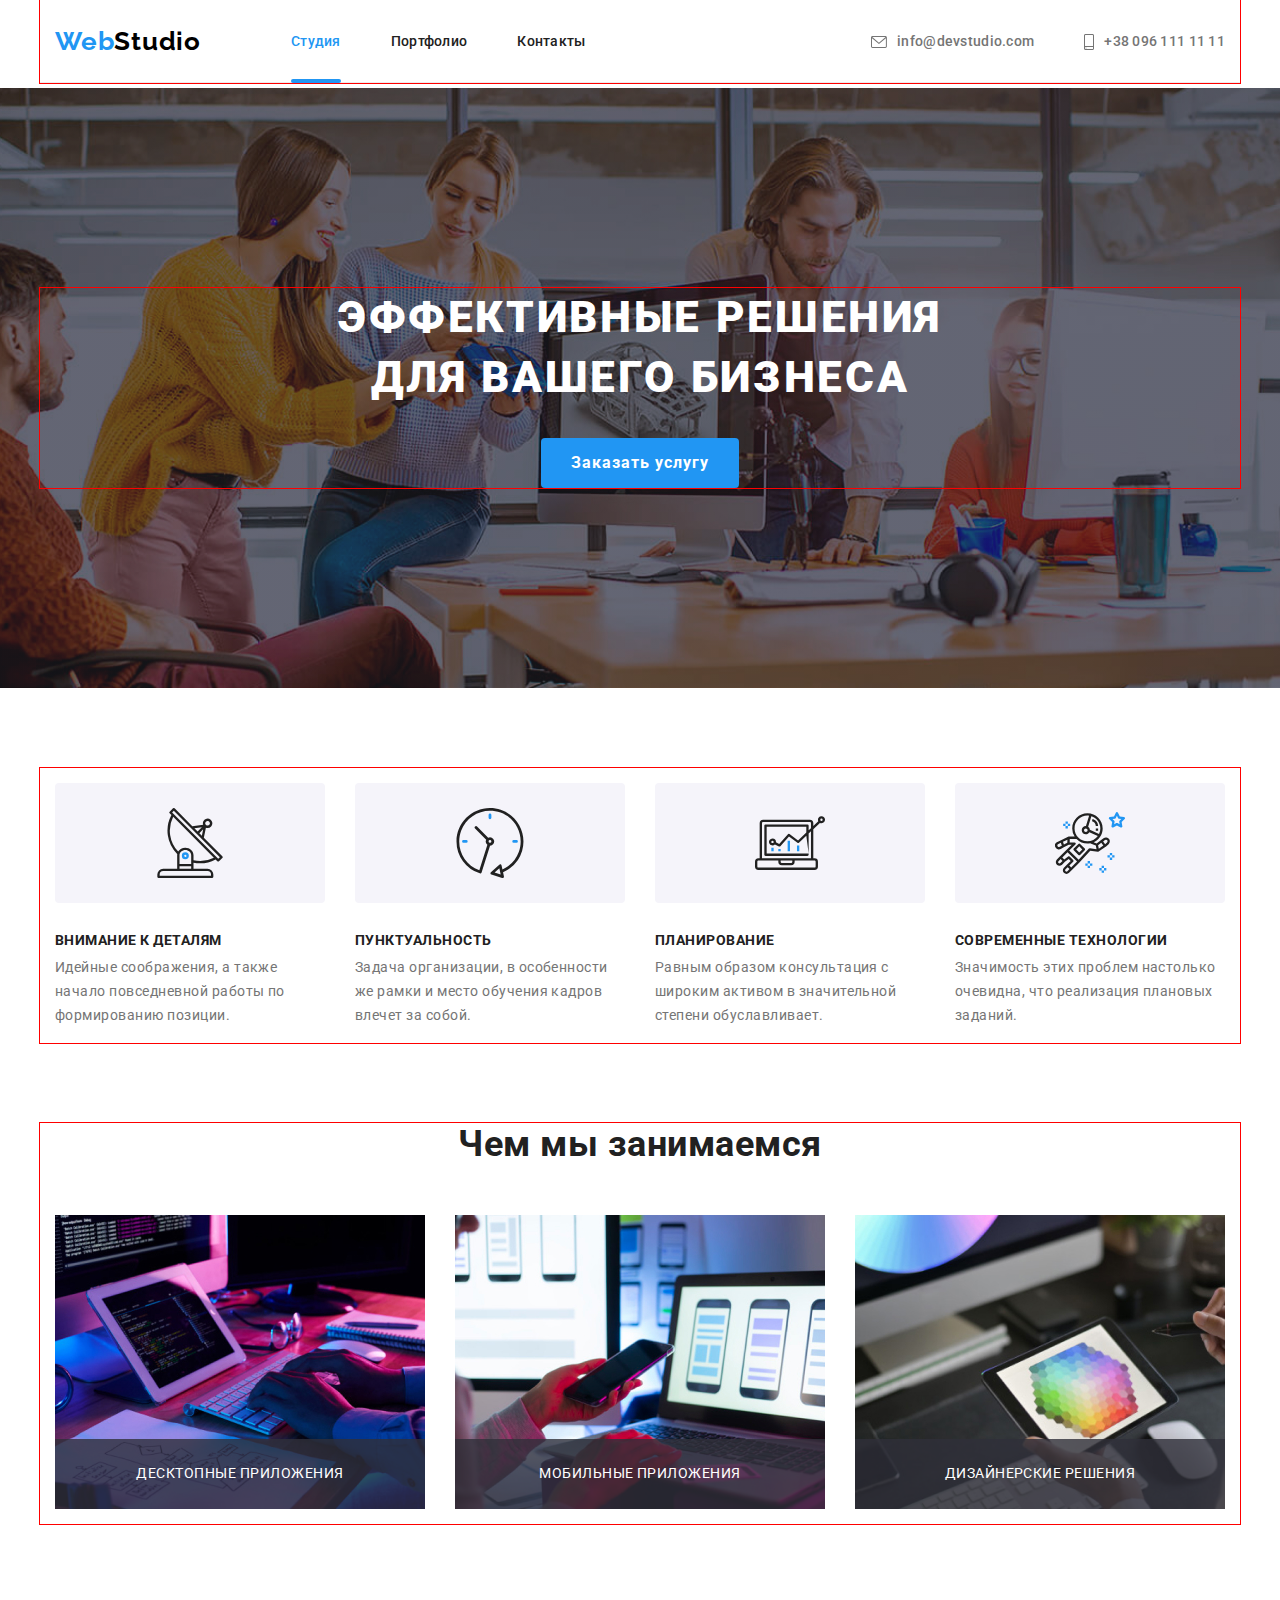
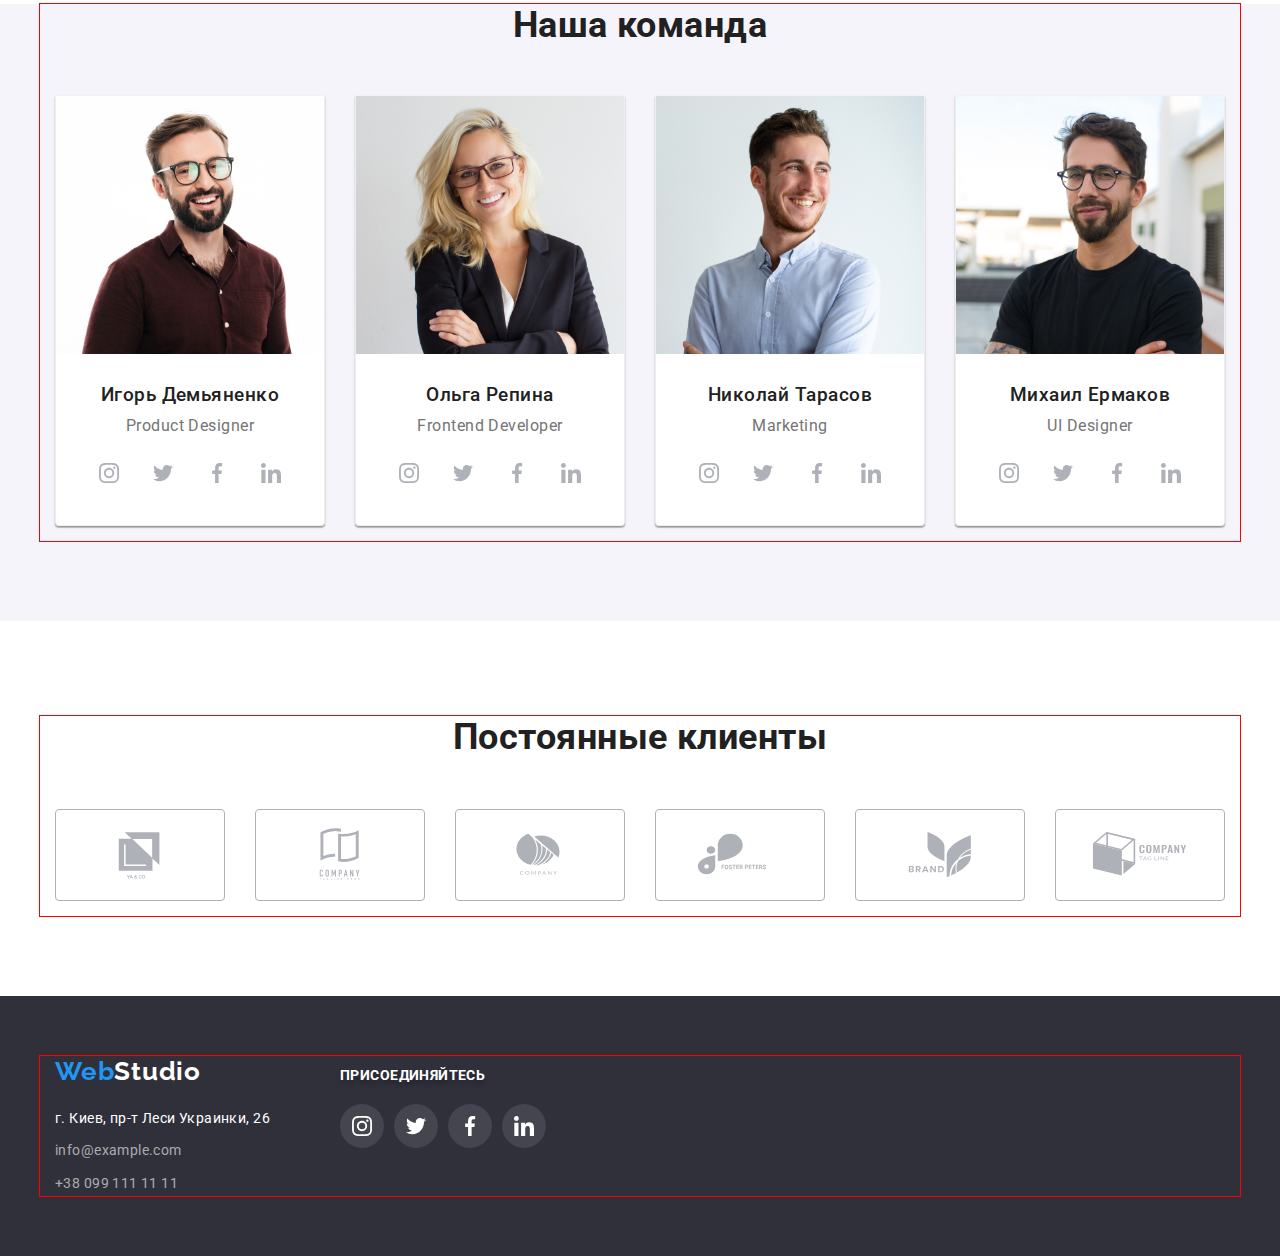
==== index.html @ a7f14772 "Initial commit" ====
<!DOCTYPE html>
<html lang="ru">
  <head>
    <meta charset="UTF-8" />
    <meta http-equiv="X-UA-Compatible" content="IE=edge" />
    <meta name="viewport" content="width=device-width, initial-scale=1.0" />
    <title>WebStudio</title>

    <!--fonts-->

    <link rel="preconnect" href="https://fonts.googleapis.com" />
    <link rel="preconnect" href="https://fonts.gstatic.com" crossorigin />
    <link
      href="https://fonts.googleapis.com/css2?family=Raleway:wght@700&family=Roboto:wght@400;500;700;900&display=swap"
      rel="stylesheet"
    />

    <!--normolaize styles-->

    <link
      rel="stylesheet"
      href="https://cdn.jsdelivr.net/npm/modern-normalize@1.1.0/modern-normalize.min.css"
    />

    <!--castom styles-->

    <link rel="stylesheet" href="./css/styles.css" />
  </head>

  <body data-body>
    <!-- heder -->

    <header>
      <section class="container section-flex heder-container heder-border-one">
        <nav class="heder-nav section-flex">
          <a class="logo-web logo-heder link" href="./index.html"
            >Web<span class="logo-studio">Studio</span></a
          >
          <ul class="list section-flex heder-padding-one">
            <li class="heder-list-item">
              <a class="heder-link link current" href="./index.html">Студия</a>
            </li>
            <li class="heder-list-item">
              <a class="heder-link link" href="./portfolio.html">Портфолио</a>
            </li>
            <li class="heder-list-item">
              <a class="heder-link link" href="./index.html">Контакты</a>
            </li>
          </ul>
        </nav>

        <ul class="section-flex list heder-group heder-padding-one">
          <li class="heder-group-item">
            <a class="heder-contact link" href="mailito:info@devstudio.com"
              ><svg class="mail-svg" width="16" height="12">
                <use href="./images/icons.svg#icon-mail"></use></svg
              >info@devstudio.com</a
            >
          </li>
          <li class="heder-group-item">
            <a class="heder-contact link" href="tel:+380961111111"
              ><svg class="phone-svg" width="10" height="16">
                <use href="./images/icons.svg#icon-phone"></use></svg
              >+38 096 111 11 11</a
            >
          </li>
        </ul>
      </section>
    </header>

    <!-- main -->

    <main>
      <!-- section hero -->

      <section class="section hero-background">
        <div class="container hero-center">
          <h1 class="section-one-h1">Эффективные решения для вашего бизнеса</h1>

          <button class="btn-one btn" type="button" data-modal-open>Заказать услугу</button>
        </div>
      </section>

      <!-- section best  -->

      <section class="section">
        <!--Особенности и преимущества -->

        <div class="container">
          <h2 class="visually-hidden">Особенности и преимущества</h2>
          <ul class="list best-list card-set">
            <li class="card-set-item">
              <div class="best-icon-border">
                <svg width="70" height="70">
                  <use href="./images/icons.svg#icon-antenna"></use>
                </svg>
              </div>
              <h3 class="section-one-h3-best">Внимание к деталям</h3>
              <p class="section-one-p-best">
                Идейные соображения, а также начало повседневной работы по формированию позиции.
              </p>
            </li>

            <li class="card-set-item">
              <div class="best-icon-border">
                <svg width="70" height="70">
                  <use href="./images/icons.svg#icon-clock"></use>
                </svg>
              </div>
              <h3 class="section-one-h3-best">Пунктуальность</h3>
              <p class="section-one-p-best">
                Задача организации, в особенности же рамки и место обучения кадров влечет за собой.
              </p>
            </li>

            <li class="card-set-item">
              <div class="best-icon-border">
                <svg width="70" height="70">
                  <use href="./images/icons.svg#icon-diagram"></use>
                </svg>
              </div>
              <h3 class="section-one-h3-best">Планирование</h3>
              <p class="section-one-p-best">
                Равным образом консультация с широким активом в значительной степени обуславливает.
              </p>
            </li>

            <li class="card-set-item">
              <div class="best-icon-border">
                <svg width="70" height="70">
                  <use href="./images/icons.svg#icon-astronaut"></use>
                </svg>
              </div>
              <h3 class="section-one-h3-best">Современные технологии</h3>
              <p class="section-one-p-best">
                Значимость этих проблем настолько очевидна, что реализация плановых заданий.
              </p>
            </li>
          </ul>
        </div>
      </section>

      <!-- Чем мы занимаемся  -->

      <section class="section section-top">
        <div class="container">
          <h2 class="section-one-h2 work-botoom">Чем мы занимаемся</h2>
          <ul class="list card-set">
            <li class="card-set-item">
              <div class="wrk-pic-bckgrnd">
                <img
                  class="img"
                  src="./images/hw1-1.jpg"
                  alt="работа закомпьютером"
                  width="370"
                  height="294"
                />
                <p class="wrk-txt-bckgrnd">Десктопные приложения</p>
              </div>
            </li>
            <li class="card-set-item">
              <div class="wrk-pic-bckgrnd">
                <img
                  class="img"
                  src="./images/hw1-2.jpg"
                  alt="работа на ноутбуке"
                  width="370"
                  height="294"
                />
                <p class="wrk-txt-bckgrnd">Мобильные приложения</p>
              </div>
            </li>
            <li class="card-set-item">
              <div class="wrk-pic-bckgrnd">
                <img
                  class="img"
                  src="./images/hw1-3.jpg"
                  alt="работа в приложении на планшете"
                  width="370"
                  height="294"
                />
                <p class="wrk-txt-bckgrnd">Дизайнерские решения</p>
              </div>
            </li>
          </ul>
        </div>
      </section>

      <!-- Наша команда  -->

      <section class="section banda-background section-top">
        <div class="container">
          <h2 class="section-one-h2">Наша команда</h2>

          <ul class="list banda-list card-set">
            <li class="card-set-item">
              <div class="banda-border">
                <img
                  class="img"
                  src="./images/hw1-4.jpg"
                  alt="фото Игорь Демьяненко"
                  width="270"
                  height="260"
                />
                <h3 class="section-one-h3-banda">Игорь Демьяненко</h3>
                <p lang="en" class="section-one-p-banda">Product Designer</p>
                <ul class="social-media list">
                  <li class="social-media-item">
                    <a
                      class="social-media-link link"
                      href=""
                      target="_blank"
                      rel="noopener noreferrer"
                      aria-label="instagram"
                    >
                      <svg class="social-media-icon" width="20" height="20">
                        <use href="./images/icons.svg#icon-instagram-01"></use></svg
                    ></a>
                  </li>
                  <li class="social-media-item">
                    <a
                      class="social-media-link link"
                      href=""
                      target="_blank"
                      rel="noopener noreferrer"
                      aria-label="twitter"
                    >
                      <svg class="social-media-icon" width="20" height="20">
                        <use href="./images/icons.svg#icon-twitter-02"></use></svg
                    ></a>
                  </li>
                  <li class="social-media-item">
                    <a
                      class="social-media-link link"
                      href=""
                      target="_blank"
                      rel="noopener noreferrer"
                      aria-label="facebook"
                    >
                      <svg class="social-media-icon" width="20" height="20">
                        <use href="./images/icons.svg#icon-facebook-03"></use></svg
                    ></a>
                  </li>
                  <li class="social-media-item">
                    <a
                      class="social-media-link link"
                      href=""
                      target="_blank"
                      rel="noopener noreferrer"
                      aria-label="linkedin"
                    >
                      <svg class="social-media-icon" width="20" height="20">
                        <use href="./images/icons.svg#icon-linkedin-04"></use></svg
                    ></a>
                  </li>
                </ul>
              </div>
            </li>

            <li class="card-set-item">
              <div class="banda-border">
                <img
                  class="img"
                  src="./images/hw1-5.jpg"
                  alt="фото Ольга Репина"
                  width="270"
                  height="260"
                />
                <h3 class="section-one-h3-banda">Ольга Репина</h3>
                <p lang="en" class="section-one-p-banda">Frontend Developer</p>
                <ul class="social-media list">
                  <li class="social-media-item">
                    <a
                      class="social-media-link link"
                      href=""
                      target="_blank"
                      rel="noopener noreferrer"
                      aria-label="instagram"
                    >
                      <svg class="social-media-icon" width="20" height="20">
                        <use href="./images/icons.svg#icon-instagram-01"></use></svg
                    ></a>
                  </li>
                  <li class="social-media-item">
                    <a
                      class="social-media-link link"
                      href=""
                      target="_blank"
                      rel="noopener noreferrer"
                      aria-label="twitter"
                    >
                      <svg class="social-media-icon" width="20" height="20">
                        <use href="./images/icons.svg#icon-twitter-02"></use></svg
                    ></a>
                  </li>
                  <li class="social-media-item">
                    <a
                      class="social-media-link link"
                      href=""
                      target="_blank"
                      rel="noopener noreferrer"
                      aria-label="facebook"
                    >
                      <svg class="social-media-icon" width="20" height="20">
                        <use href="./images/icons.svg#icon-facebook-03"></use></svg
                    ></a>
                  </li>
                  <li class="social-media-item">
                    <a
                      class="social-media-link link"
                      href=""
                      target="_blank"
                      rel="noopener noreferrer"
                      aria-label="linkedin"
                    >
                      <svg class="social-media-icon" width="20" height="20">
                        <use href="./images/icons.svg#icon-linkedin-04"></use></svg
                    ></a>
                  </li>
                </ul>
              </div>
            </li>

            <li class="card-set-item">
              <div class="banda-border">
                <img
                  class="img"
                  src="./images/hw1-6.jpg"
                  alt="фото Николай Тарасов"
                  width="270"
                  height="260"
                />
                <h3 class="section-one-h3-banda">Николай Тарасов</h3>
                <p lang="en" class="section-one-p-banda">Marketing</p>
                <ul class="social-media list">
                  <li class="social-media-item">
                    <a
                      class="social-media-link link"
                      href=""
                      target="_blank"
                      rel="noopener noreferrer"
                      aria-label="instagram"
                    >
                      <svg class="social-media-icon" width="20" height="20">
                        <use href="./images/icons.svg#icon-instagram-01"></use></svg
                    ></a>
                  </li>
                  <li class="social-media-item">
                    <a
                      class="social-media-link link"
                      href=""
                      target="_blank"
                      rel="noopener noreferrer"
                      aria-label="twitter"
                    >
                      <svg class="social-media-icon" width="20" height="20">
                        <use href="./images/icons.svg#icon-twitter-02"></use></svg
                    ></a>
                  </li>
                  <li class="social-media-item">
                    <a
                      class="social-media-link link"
                      href=""
                      target="_blank"
                      rel="noopener noreferrer"
                      aria-label="facebook"
                    >
                      <svg class="social-media-icon" width="20" height="20">
                        <use href="./images/icons.svg#icon-facebook-03"></use></svg
                    ></a>
                  </li>
                  <li class="social-media-item">
                    <a
                      class="social-media-link link"
                      href=""
                      target="_blank"
                      rel="noopener noreferrer"
                      aria-label="linkedin"
                    >
                      <svg class="social-media-icon" width="20" height="20">
                        <use href="./images/icons.svg#icon-linkedin-04"></use></svg
                    ></a>
                  </li>
                </ul>
              </div>
            </li>

            <li class="card-set-item">
              <div class="banda-border">
                <img
                  class="img"
                  src="./images/hw1-7.jpg"
                  alt="фото Михаил Ермаков"
                  width="270"
                  height="260"
                />
                <h3 class="section-one-h3-banda">Михаил Ермаков</h3>
                <p lang="en" class="section-one-p-banda">UI Designer</p>
                <ul class="social-media list">
                  <li class="social-media-item">
                    <a
                      class="social-media-link link"
                      href=""
                      target="_blank"
                      rel="noopener noreferrer"
                      aria-label="instagram"
                    >
                      <svg class="social-media-icon" width="20" height="20">
                        <use href="./images/icons.svg#icon-instagram-01"></use></svg
                    ></a>
                  </li>
                  <li class="social-media-item">
                    <a
                      class="social-media-link link"
                      href=""
                      target="_blank"
                      rel="noopener noreferrer"
                      aria-label="twitter"
                    >
                      <svg class="social-media-icon" width="20" height="20">
                        <use href="./images/icons.svg#icon-twitter-02"></use></svg
                    ></a>
                  </li>
                  <li class="social-media-item">
                    <a
                      class="social-media-link link"
                      href=""
                      target="_blank"
                      rel="noopener noreferrer"
                      aria-label="facebook"
                    >
                      <svg class="social-media-icon" width="20" height="20">
                        <use href="./images/icons.svg#icon-facebook-03"></use></svg
                    ></a>
                  </li>
                  <li class="social-media-item">
                    <a
                      class="social-media-link link"
                      href=""
                      target="_blank"
                      rel="noopener noreferrer"
                      aria-label="linkedin"
                    >
                      <svg class="social-media-icon" width="20" height="20">
                        <use href="./images/icons.svg#icon-linkedin-04"></use></svg
                    ></a>
                  </li>
                </ul>
              </div>
            </li>
          </ul>
        </div>
      </section>

      <!-- Постоянные клиенты -->

      <section class="section">
        <div class="container">
          <h2 class="section-one-h2">Постоянные клиенты</h2>
          <ul class="list clients-list card-set">
            <li class="clients-item card-set-item">
              <a
                class="link clients-link"
                href=""
                target="_blank"
                rel="noopener noreferrer"
                aria-label="number 1"
              >
                <svg class="clients-icon" width="106" height="60">
                  <use href="./images/icons.svg#icon-logo-01"></use>
                </svg>
              </a>
            </li>

            <li class="clients-item card-set-item">
              <a
                class="link clients-link"
                href=""
                target="_blank"
                rel="noopener noreferrer"
                aria-label="number 2"
              >
                <svg class="clients-icon" width="106" height="60">
                  <use href="./images/icons.svg#icon-logo-02"></use>
                </svg>
              </a>
            </li>

            <li class="clients-item card-set-item">
              <a
                class="link clients-link"
                href=""
                target="_blank"
                rel="noopener noreferrer"
                aria-label="number 3"
              >
                <svg class="clients-icon" width="106" height="60">
                  <use href="./images/icons.svg#icon-logo-03"></use>
                </svg>
              </a>
            </li>

            <li class="clients-item card-set-item">
              <a
                class="link clients-link"
                href=""
                target="_blank"
                rel="noopener noreferrer"
                aria-label="number 4"
              >
                <svg class="clients-icon" width="106" height="60">
                  <use href="./images/icons.svg#icon-logo-04"></use>
                </svg>
              </a>
            </li>

            <li class="clients-item card-set-item">
              <a
                class="link clients-link"
                href=""
                target="_blank"
                rel="noopener noreferrer"
                aria-label="number 5"
              >
                <svg class="clients-icon" width="106" height="60">
                  <use href="./images/icons.svg#icon-logo-05"></use>
                </svg>
              </a>
            </li>

            <li class="clients-item card-set-item">
              <a
                class="link clients-link"
                href=""
                target="_blank"
                rel="noopener noreferrer"
                aria-label="number 6"
              >
                <svg class="clients-icon" width="106" height="60">
                  <use href="./images/icons.svg#icon-logo-06"></use>
                </svg>
              </a>
            </li>
          </ul>
        </div>
      </section>
    </main>

    <!-- footer -->

    <footer class="footer-background">
      <div class="container section-flex footer-address-flex">
        <div class="footer-adress-contact">
          <div class="footer-logo">
            <a class="logo-web link" href="./index.html"
              >Web<span class="footer-logo-studio">Studio</span></a
            >
          </div>

          <ul class="list">
            <li class="address-item">
              <address>
                <a
                  class="footer-address link"
                  href="https://goo.gl/maps/yNYyYPv2zE2rzLxP9"
                  target="_blank"
                  rel="noopener noreferrer"
                  >г. Киев, пр-т Леси Украинки, 26</a
                >
              </address>
            </li>
            <li class="address-item">
              <a class="footer-contact link" href="mailito:info@example.com">info@example.com</a>
            </li>
            <li class="address-item">
              <a class="footer-contact link" href="tel:+380991111111">+38 099 111 11 11</a>
            </li>
          </ul>
        </div>

        <div class="footer-media">
          <h3 class="footer-h3">присоединяйтесь</h3>

          <ul class="footer-media-list list">
            <li class="footer-media-item">
              <a
                class="footer-media-link link"
                href=""
                target="_blank"
                rel="noopener noreferrer"
                aria-label="instagram"
              >
                <svg class="footer-media-icon" width="20" height="20">
                  <use href="./images/icons.svg#icon-instagram-01"></use></svg
              ></a>
            </li>
            <li class="footer-media-item">
              <a
                class="footer-media-link link"
                href=""
                target="_blank"
                rel="noopener noreferrer"
                aria-label="twitter"
              >
                <svg class="footer-media-icon" width="20" height="20">
                  <use href="./images/icons.svg#icon-twitter-02"></use></svg
              ></a>
            </li>
            <li class="footer-media-item">
              <a
                class="footer-media-link link"
                href=""
                target="_blank"
                rel="noopener noreferrer"
                aria-label="facebook"
              >
                <svg class="footer-media-icon" width="20" height="20">
                  <use href="./images/icons.svg#icon-facebook-03"></use></svg
              ></a>
            </li>
            <li class="footer-media-item">
              <a
                class="footer-media-link link"
                href=""
                target="_blank"
                rel="noopener noreferrer"
                aria-label="linkedin"
              >
                <svg class="footer-media-icon" width="20" height="20">
                  <use href="./images/icons.svg#icon-linkedin-04"></use></svg
              ></a>
            </li>
          </ul>
        </div>
      </div>
    </footer>

    <!-- Window -->

    <div class="backdrop is-hidden" data-modal>
      <div class="modal">
        <button class="modal-close-btn" type="button" data-modal-close>
          <svg width="18" height="18">
            <use href="./images/icons.svg#icon-close"></use>
          </svg>
        </button>
      </div>
    </div>
    <script src="./js/modal.js"></script>
  </body>
</html>
---- css/styles.css ----
:root { 

/* fonts */

--main-font: "Roboto", sans-serif;
--secondary-font: "Raleway";

   


/* text color */

--accent-txt-color: #2196F3;
--txt-black: #000000;
--txt-white: #FFFFFF;
--txt-deep-grey: #212121;
--txt-light-gray: #F5F4FA;
--txt-gray: #757575 ;
--txt-gray-glass: rgba(255, 255, 255, 0.6);

/* bg color */

--heder-footer: #2F303A;

/* others */

--items: 3;
--indent: 30px;

--anmtn-slow: 250ms cubic-bezier(0.4, 0, 0.2, 1);
    
}

body
 {
    font-family: var(--main-font);
    font-size: 16px;
    letter-spacing: 0.03em;
    color: var(--txt-gray);
    background-color: #FFFFFF;
}

/* resrt */

html {
    box-sizing: border-box;
}

*,
*::after,
*::before {
    box-sizing: inherit;
}
h1,
h2,
h3,
h4,
p,
img {
    margin: 0;
}


 

.img {
    display: block;
    max-width: 100%;
    margin: 0;
    height: auto;
    
}


/* comon styles start */

.no-scroll {
    overflow: hidden;
}


.section {
    padding-top: 95px;
    padding-bottom: 95px;
}

.container {
    width: 1200px;
    padding-left: 15px;
    padding-right: 15px;
    margin-left: auto;
    margin-right: auto;
    outline: 1px solid red;
}

.section-flex {
    display: flex;
}

.visually-hidden {
    position: absolute;
    width: 1px;
    height: 1px;
    margin: -1px;
    border: 0;
    padding: 0;

    white-space: nowrap;
    clip-path: inset(100%);
    clip: rect(0 0 0 0);
    overflow: hidden;
}

.link {
    text-decoration: none;
}

.list {
    list-style: none;
    margin: 0;
    padding: 0;
}
 
.logo-web {
    font-family: var(--secondary-font);
    font-weight: 700;
    font-size: 26px;
    line-height: 1.19;
    letter-spacing: 0.03em;
    color: var(--accent-txt-color)}

.btn {
    font-size: 16px;
    text-align: center;
    cursor: pointer;
    border-radius: 4px;
    border: 0px;
}
 

/* сетка flex */

.card-set {
    display: flex;
    flex-wrap: wrap;
    margin: calc((-1 * var(--indent)) / 2);
}

.card-set-item {
    flex-basis: calc((100% - (var(--indent)) * var(--items)) / var(--items));
    margin: calc((var(--indent)) / 2);
}


/* comon styles end */




/* heder */

.heder-container {
    align-items: center;
    }
    
.heder-border-one {
    border-bottom: 1px solid #ECECEC;
    margin-bottom: 5px;
    }

.heder-border-portfolio {
    border-bottom: 1px solid #ECECEC;
    
   
    
}
   

.heder-nav {
    align-items: center;
}

.logo-heder {
    margin-right: 90px;

}

.logo-studio {
    color: var(--txt-black);}



.heder-list-item:not(:last-child) {
    margin-right: 50px;}


.heder-link {   
    font-weight: 500;
    font-size: 14px;
    line-height: 1.14;
    letter-spacing: 0.02em;
    color: var(--txt-deep-grey);
    padding-top: 32px;
    padding-bottom: 32px;
    transition: color, var(--anmtn-slow)
    
}

.current {
    position: relative;
    
}



.current:after {
 content: "";
 position: absolute;
 left: 0;
 width: 100%;
 height: 4px;
 background-color: var(--accent-txt-color);
 border-radius: 2px;
 bottom: -2px;
 
}

.heder-padding-one {
    
    padding-top: 32px;
    padding-bottom: 32px;
}

.heder-padding-portfolio {
    padding-top: 32px;
    padding-bottom: 31px;}

.heder-group  { 
    
    margin-left: auto;
    }
.heder-group-item:not(:last-child) {
    margin-right:  50px;
}

.heder-contact {
    font-weight: 500;
    font-size: 14px;
    line-height: 1.14;
    letter-spacing: 0.02em;
    color: var(--txt-gray);
    transition: color, var(--anmtn-slow)
    }

.heder-contact:hover,
.heder-contact:focus,
.heder-link:hover,
.heder-link:focus,
.mail-svg:hover,
.phone-svg:hover,
.mail-svg:focus,
.phone-svg:focus,
.current {color: var(--accent-txt-color);
}


.mail-svg,
.phone-svg {
    display: inline-block;
    vertical-align: middle;    
    margin-right: 10px;
    fill: currentColor;
    
}


/* main */




/* main-one */

.hero-background {
    max-width: 1600px;
    margin-right: auto;
    margin-left: auto;
    background-image: linear-gradient(rgba(47, 48, 58, 0.4),rgba(47, 48, 58, 0.4)),
     url(../images/hw-04-background.jpg);
    background-repeat: no-repeat;
    background-position: center;
    background-size: cover;
    padding: 200px 0;
}

.hero-center {
    text-align: center;}
    

.section-one-h1 { 
    
    font-weight: 900;
    font-size: 44px;
    line-height: 1.36;
    width: 695px;
    letter-spacing: 0.06em;
    text-transform: uppercase;
    color: var(--txt-white);
    margin-right: auto;
    margin-left: auto;
    margin-bottom: 30px;
}


.btn-one {
    font-weight: 700;
    line-height: 1.88;
    letter-spacing: 0.06em; 
    color: var(--txt-white);
    background-color: var(--accent-txt-color);
    padding: 10px 30px;
    transition: color var(--anmtn-slow), background-color var(--anmtn-slow);
}


.btn-one:hover,
.btn-one:focus,
.btn-one:active {
    color: var(--txt-deep-grey);
    background-color: var(--txt-light-gray);
}

.section-one-h2 {
    
    font-size: 36px;
    line-height: 1.17;
    text-align: center;
    color: var(--txt-deep-grey);
    margin-bottom: 50px;
}



.best-icon-border {
    display: flex;
    align-items: center;
    justify-content: center;
    height: 120px;
    background-color: #F5F4FA;
    border-radius: 4px;
    
}

.section-one-h3-best {
    
    font-size: 14px;
    line-height: 1.14;
     text-transform: uppercase;
    color: var(--txt-deep-grey);
    margin-top: 30px;
    margin-bottom: 7px;}
    
.section-one-p-best {
    font-size: 14px;
    line-height: 1.71;
    
}
.best-list {
   
    --items: 4;
}

.wrk-pic-bckgrnd {
    position: relative;
    
    
}

.wrk-txt-bckgrnd {
    display: flex;
    font-size: 14px;
    line-height: 1.14;
    text-transform: uppercase;
    color: var(--txt-white);
    background-color: rgba(47, 48, 58, 0.8);
    position: absolute;
    bottom: 0;
    right: 0;
    width: 100%;
    height: 70px;
    justify-content: center;
    align-items: center;
    
    
}





.banda-background {
    background-color: #F5F4FA;
    
}

.section-top {
    padding-top: 0;}

.banda-border {
    padding: 0px 0px;
    border: 1px solid #EEEEEE;
    background-color: #FFFFFF;;
    border-top: none;
    box-shadow: 0px 1px 3px rgba(0, 0, 0, 0.12), 0px 1px 1px rgba(0, 0, 0, 0.14), 0px 2px 1px rgba(0, 0, 0, 0.2);
    border-radius: 0px 0px 4px 4px;

}

.section-one-h3-banda {
    
    font-weight: 500;
    line-height: 1.19;
    /* identical to box height */
    text-align: center;
    color: var(--txt-deep-grey);
    padding-top: 30px;
    }

.section-one-p-banda {
    
    line-height: 1.19;
    /* identical to box height */
    text-align: center;
    padding-top: 10px;
    
    } 

.social-media {
    display: flex;
    justify-content: center;
    padding-top: 16px;
    padding-bottom: 30px;
}    

.social-media-item:not(:last-child) {
    margin-right: 10px;

}


.social-media-link {
    display: flex;
    align-items: center;
    justify-content: center;
    width: 44px;
    height: 44px;
    background-color: white;
    border-radius: 50%;
    color: #AFB1B8;
    transition: color var(--anmtn-slow), background-color var(--anmtn-slow);

}

.social-media-link:hover, 
.social-media-link:focus  {
    color: var(--txt-white);
    background-color:  #2196F3;
}

.social-media-icon {
    fill: currentColor;
}


.banda-list {
    --items: 4;
}

.clients-list { 
    display: flex;
    justify-content: center;
    --items: 6;
}

.clients-link {
    display: flex;
    align-items: center;
    justify-content: center;
    height: 92px;
    color: #AFB1B8;
    border: 1px solid #AFB1B8;
    border-radius: 4px;
    transition: color var(--anmtn-slow), border var(--anmtn-slow) ;
}


.clients-link:hover,
.clients-link:focus {
    color: #2196F3;
    border: 1px solid #2196F3;
    
}


        .clients-icon {
fill: currentColor;
}



/* main-portfolio */  



.btn-portfolio-container {
        align-items: center;
        justify-content: center;
        margin-bottom: 50px;
        
      }

.btn-portfolio {
        padding: 6px 22px;
        font-family: inherit;
        font-weight: 500;
        line-height: 1.62;
        color: var(--txt-deep-grey);
        background-color: transparent;
        background-color: var(--txt-light-gray);
        transition: color, var(--anmtn-slow), background-color var(--anmtn-slow),
        box-shadow var(--anmtn-slow);
        }
.btn-portfolio-right:not(:last-child) {
    margin-right: 8px;
}

    

.btn-portfolio:hover,
.btn-portfolio:focus,
.btn-portfolio:active {
    color: var(--txt-white);
    background-color: var(--accent-txt-color);
    box-shadow: 0px 3px 1px rgba(0, 0, 0, 0.1), 0px 1px 2px rgba(0, 0, 0, 0.08), 0px 2px 2px rgba(0, 0, 0, 0.12);
    border-radius: 4px;
}


.btn-colored {
    color: var(--txt-white); 
    background-color: var(--accent-txt-color);
}


.portfolio-border {
    border: 1px solid #EEEEEE;
    border-top: none;
   }



.portfolio-h2-style {
    
    font-size: 18px;
    line-height: 2;
    letter-spacing: 0.06em;
    color: var(--txt-deep-grey);
    padding-top: 20px;
    padding-left: 24px;
    
} 



.pottfolio-p-style {
    line-height: 1.88;
    color: var(--txt-gray);
    padding-top: 4px;
    padding-bottom: 20px;
    padding-left: 24px;

}

.card-border {
    display: block;
    transition: box-shadow var(--anmtn-slow);
    
}

.card-border:hover,
.card-border:focus
 {
    box-shadow: 0px 3px 1px 
    rgba(0, 0, 0, 0.1), 0px 1px 2px 
    rgba(0, 0, 0, 0.08), 0px 2px 2px 
    rgba(0, 0, 0, 0.12);
} 

.card-set-blur {
    position: relative;
    overflow: hidden;
}

.portfolio-overlay {
    position: absolute;
    top: 0;
    left: 0;
    bottom: 0;
    transform: translateY(100%);
    display:flex;
    align-content: center;
    justify-content: center;
    padding: 63px 24px;
    background-color: rgba(33, 150, 243, 0.9);
    width: 100%;
    height: 100%;
    transition: transform var(--anmtn-slow);
    
}

.card-border:hover .portfolio-overlay{
transform: translateY(0%);
}

.portfolio-dcrptn {
    font-size: 18px;
    line-height: 1.56;
    color: var(--txt-white);
    transition: transform var(--anmtn-slow);
  }


/* footer */

.footer-background {
background-color: var(--heder-footer);
padding-top: 60px;
padding-bottom: 60px;
}

.footer-address-flex {
    align-items: baseline
}
.footer-adress-contact {
    margin-right: 70px;
}
.footer-logo {
 margin-bottom: 20px;  
}
.footer-logo-studio {
color: var(--txt-white);

}

.footer-address {
    font-size: 14px;
    line-height: 1.71;
    letter-spacing: 0.03em;
    font-style: normal;
    color: var(--txt-white);
    
}

.address-item:not(:last-child) {
    margin-bottom: 9px;
}


.footer-contact {
    font-size: 14px;
    line-height: 1.71;
    letter-spacing: 0.03em;
    color: var(--txt-gray-glass);
    transition: color, var(--anmtn-slow);
        
}

.footer-contact:hover,
.footer-contact:focus {
    color: var(--accent-txt-color);}

    



.footer-h3 {
        font-size: 14px;
        line-height: 1.14;
        letter-spacing: 0.03em;
        text-transform: uppercase;
        color: #FFFFFF;
        text-shadow: 0px 4px 4px rgba(0, 0, 0, 0.25);
        margin-bottom: 20px;
}

.footer-media-list {
    display: flex;
   
    

}


 .footer-media-link {
    
        display: flex;
        align-items: center;
        justify-content: center;
        width: 44px;
        height: 44px;
        background-color: rgba(255, 255, 255, 0.1);
        border-radius: 50%;
        color: var(--txt-white);
        transition: background-color var(--anmtn-slow);
 }
 
 .footer-media-link:hover,
 .footer-media-link:focus {
    background-color: #2196F3;
 }

 .footer-media-icon {
     fill: currentColor;
 }

 .footer-media-item:not(:last-child) {
     margin-right: 10px;
 }


 /* window */

 .backdrop {
    position: fixed;
    top: 0;
    left: 0;
    width: 100%;
    height: 70%;
    z-index: 1000;
    background-color: rgba(0, 0, 0, 0.2);
    opacity: 1;
    visibility: visible;
    pointer-events: initial;
    transition: opacity var(--anmtn-slow), visibility var(--anmtn-slow);


 }
 .backdrop.is-hidden {
    opacity: 0;
    visibility: hidden;
    pointer-events: none;

 }

 .modal {
    position: absolute;
    top: 50%;
    left: 50%;
    transform: translate(-50%, -50%);
    min-width: 528px;
    min-height: 581px;
    background-color: var(--txt-white);
    border-radius: 4px;
    box-shadow:
     0px 1px 3px rgba(0, 0, 0, 0.12),
     0px 1px 1px rgba(0, 0, 0, 0.14),
     0px 2px 1px rgba(0, 0, 0, 0.2);
    
 }

 .modal-close-btn {
    position: absolute;
    top: 0;
    right: 0;
    width: 30px;
    height: 30px;
    transform: translate(-8px, 8px);
    background-color: var(--txt-white);
    border-radius: 50% ;
    border: 1px solid rgba(0, 0, 0, 0.1);
    display: flex;
    justify-content: center;
    align-items: center;
    cursor: pointer;
    



 }
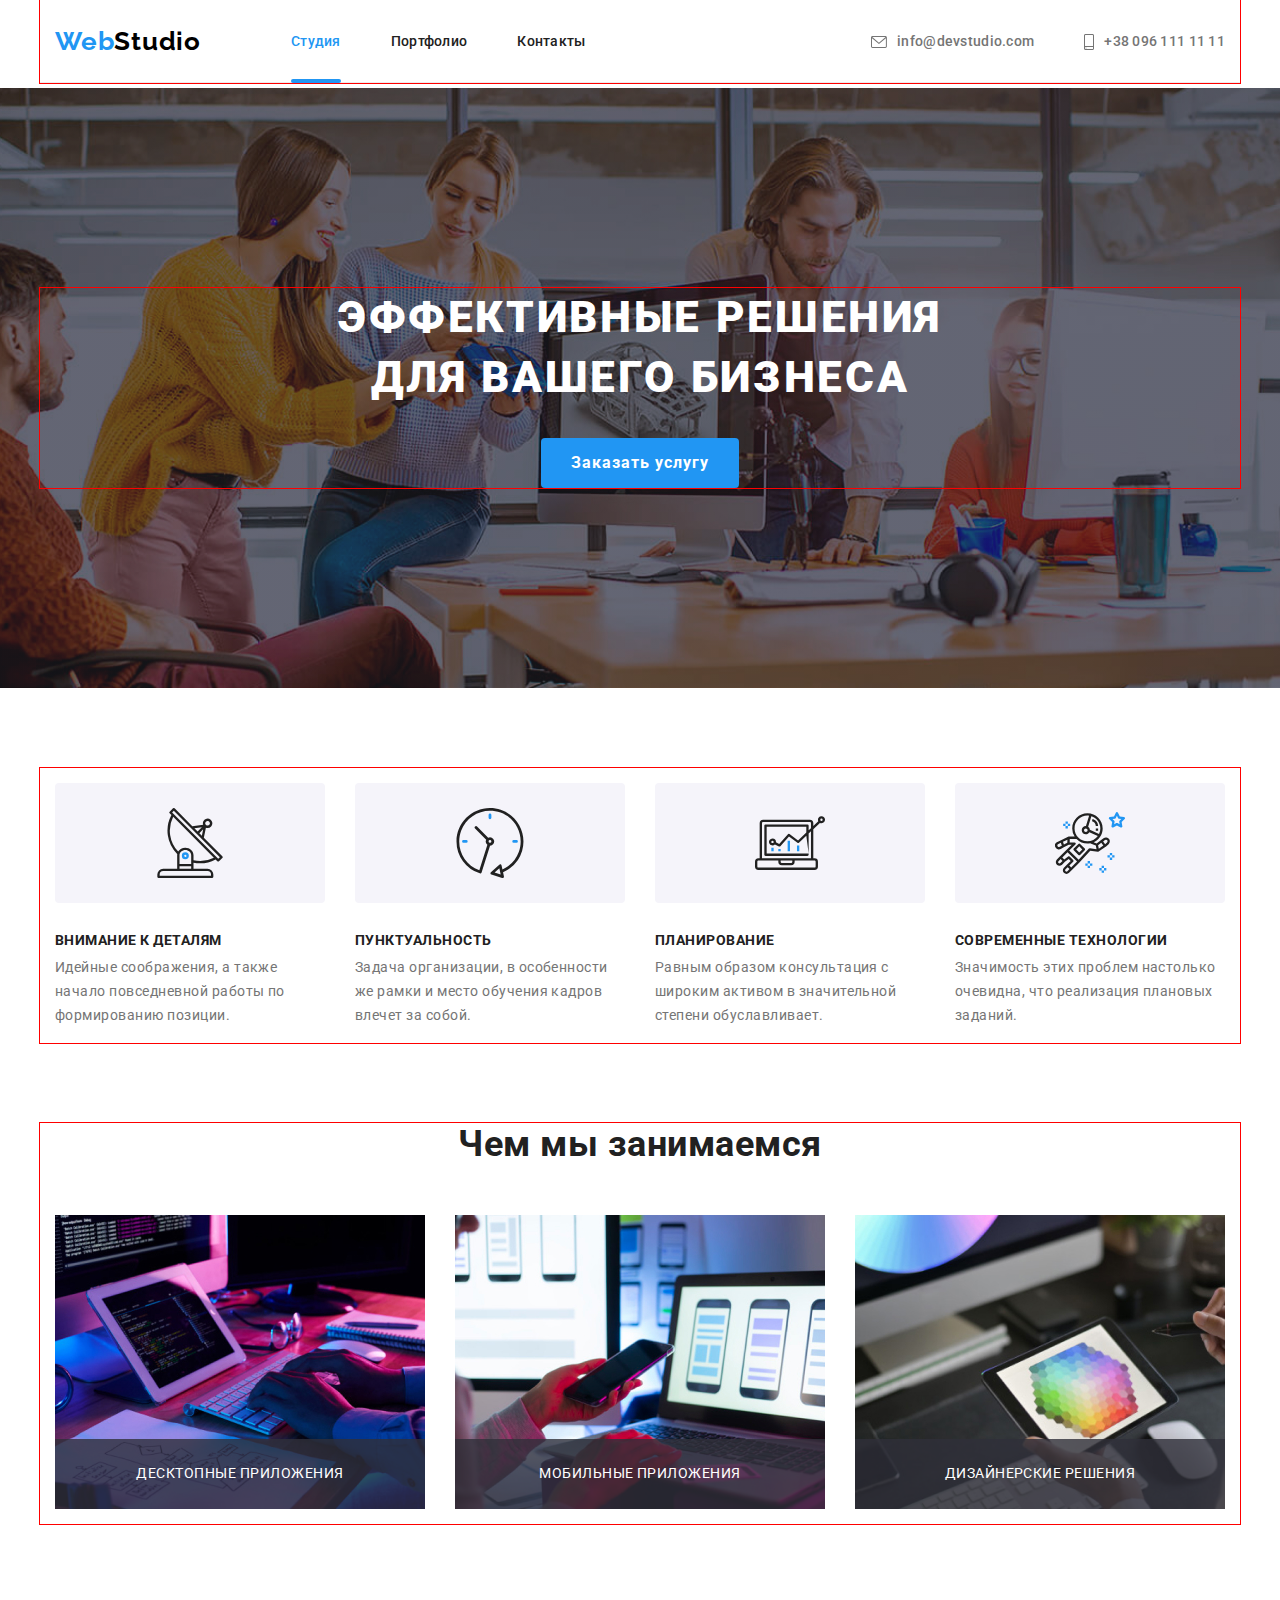
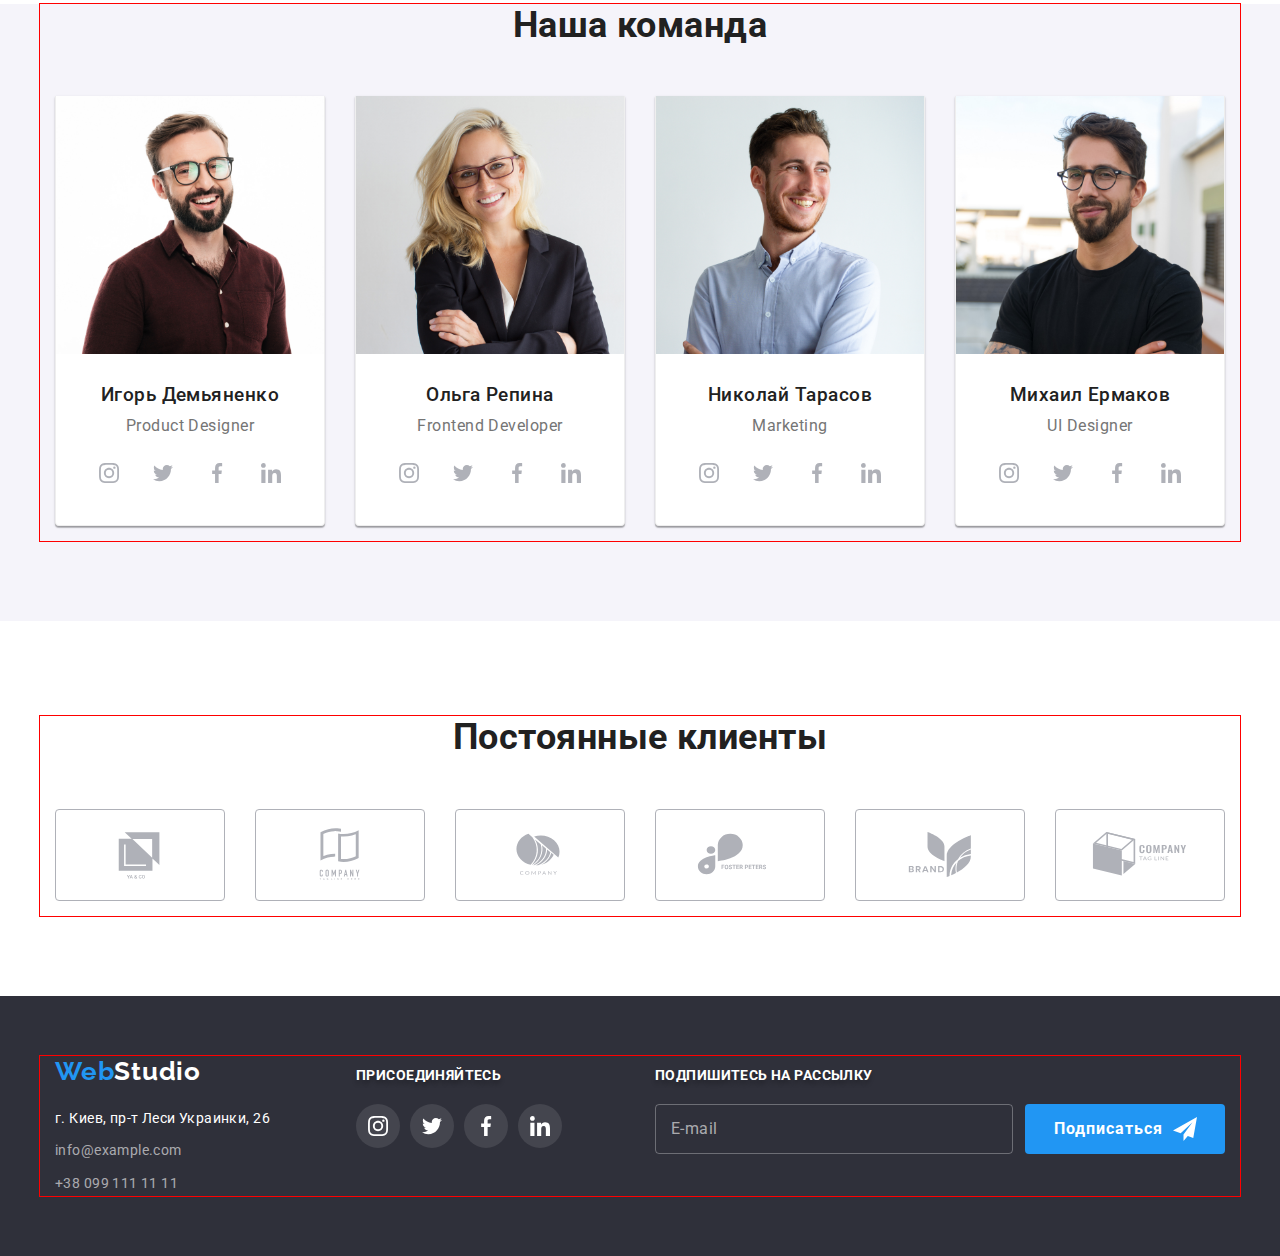
==== commit 8d96ae50: "hw-06-01" ====
--- a/index.html
+++ b/index.html
@@ -1,651 +1,525 @@
 <!DOCTYPE html>
 <html lang="ru">
-  <head>
-    <meta charset="UTF-8" />
-    <meta http-equiv="X-UA-Compatible" content="IE=edge" />
-    <meta name="viewport" content="width=device-width, initial-scale=1.0" />
-    <title>WebStudio</title>
-
-    <!--fonts-->
-
-    <link rel="preconnect" href="https://fonts.googleapis.com" />
-    <link rel="preconnect" href="https://fonts.gstatic.com" crossorigin />
-    <link
-      href="https://fonts.googleapis.com/css2?family=Raleway:wght@700&family=Roboto:wght@400;500;700;900&display=swap"
-      rel="stylesheet"
-    />
-
-    <!--normolaize styles-->
-
-    <link
-      rel="stylesheet"
-      href="https://cdn.jsdelivr.net/npm/modern-normalize@1.1.0/modern-normalize.min.css"
-    />
-
-    <!--castom styles-->
-
-    <link rel="stylesheet" href="./css/styles.css" />
-  </head>
-
-  <body data-body>
-    <!-- heder -->
-
-    <header>
-      <section class="container section-flex heder-container heder-border-one">
-        <nav class="heder-nav section-flex">
-          <a class="logo-web logo-heder link" href="./index.html"
-            >Web<span class="logo-studio">Studio</span></a
-          >
-          <ul class="list section-flex heder-padding-one">
-            <li class="heder-list-item">
-              <a class="heder-link link current" href="./index.html">Студия</a>
-            </li>
-            <li class="heder-list-item">
-              <a class="heder-link link" href="./portfolio.html">Портфолио</a>
-            </li>
-            <li class="heder-list-item">
-              <a class="heder-link link" href="./index.html">Контакты</a>
-            </li>
-          </ul>
-        </nav>
-
-        <ul class="section-flex list heder-group heder-padding-one">
-          <li class="heder-group-item">
-            <a class="heder-contact link" href="mailito:info@devstudio.com"
-              ><svg class="mail-svg" width="16" height="12">
-                <use href="./images/icons.svg#icon-mail"></use></svg
-              >info@devstudio.com</a
-            >
-          </li>
-          <li class="heder-group-item">
-            <a class="heder-contact link" href="tel:+380961111111"
-              ><svg class="phone-svg" width="10" height="16">
-                <use href="./images/icons.svg#icon-phone"></use></svg
-              >+38 096 111 11 11</a
-            >
-          </li>
-        </ul>
-      </section>
-    </header>
-
-    <!-- main -->
-
-    <main>
-      <!-- section hero -->
-
-      <section class="section hero-background">
-        <div class="container hero-center">
-          <h1 class="section-one-h1">Эффективные решения для вашего бизнеса</h1>
-
-          <button class="btn-one btn" type="button" data-modal-open>Заказать услугу</button>
+
+<head>
+  <meta charset="UTF-8" />
+  <meta http-equiv="X-UA-Compatible" content="IE=edge" />
+  <meta name="viewport" content="width=device-width, initial-scale=1.0" />
+  <title>WebStudio</title>
+
+  <!--fonts-->
+
+  <link rel="preconnect" href="https://fonts.googleapis.com" />
+  <link rel="preconnect" href="https://fonts.gstatic.com" crossorigin />
+  <link href="https://fonts.googleapis.com/css2?family=Raleway:wght@700&family=Roboto:wght@400;500;700;900&display=swap"
+    rel="stylesheet" />
+
+  <!--normolaize styles-->
+
+  <link rel="stylesheet" href="https://cdn.jsdelivr.net/npm/modern-normalize@1.1.0/modern-normalize.min.css" />
+
+  <!--castom styles-->
+
+  <link rel="stylesheet" href="./css/styles.css" />
+</head>
+
+<body data-body>
+  <!-- heder -->
+
+  <header>
+    <section class="container section-flex heder-container heder-border-one">
+      <nav class="heder-nav section-flex">
+        <a class="logo-web logo-heder link" href="./index.html">Web<span class="logo-studio">Studio</span></a>
+        <ul class="list section-flex heder-padding-one">
+          <li class="heder-list-item">
+            <a class="heder-link link current" href="./index.html">Студия</a>
+          </li>
+          <li class="heder-list-item">
+            <a class="heder-link link" href="./portfolio.html">Портфолио</a>
+          </li>
+          <li class="heder-list-item">
+            <a class="heder-link link" href="./index.html">Контакты</a>
+          </li>
+        </ul>
+      </nav>
+
+      <ul class="section-flex list heder-group heder-padding-one">
+        <li class="heder-group-item">
+          <a class="heder-contact link" href="mailito:info@devstudio.com"><svg class="mail-svg" width="16" height="12">
+              <use href="./images/icons.svg#icon-mail"></use>
+            </svg>info@devstudio.com</a>
+        </li>
+        <li class="heder-group-item">
+          <a class="heder-contact link" href="tel:+380961111111"><svg class="phone-svg" width="10" height="16">
+              <use href="./images/icons.svg#icon-phone"></use>
+            </svg>+38 096 111 11 11</a>
+        </li>
+      </ul>
+    </section>
+  </header>
+
+  <!-- main -->
+
+  <main>
+    <!-- section hero -->
+
+    <section class="section hero-background">
+      <div class="container hero-center">
+        <h1 class="section-one-h1">Эффективные решения для вашего бизнеса</h1>
+
+        <button class="btn-one btn" type="button" data-modal-open>Заказать услугу</button>
+      </div>
+    </section>
+
+    <!-- section best  -->
+
+    <section class="section">
+      <!--Особенности и преимущества -->
+
+      <div class="container">
+        <h2 class="visually-hidden">Особенности и преимущества</h2>
+        <ul class="list best-list card-set">
+          <li class="card-set-item">
+            <div class="best-icon-border">
+              <svg width="70" height="70">
+                <use href="./images/icons.svg#icon-antenna"></use>
+              </svg>
+            </div>
+            <h3 class="section-one-h3-best">Внимание к деталям</h3>
+            <p class="section-one-p-best">
+              Идейные соображения, а также начало повседневной работы по формированию позиции.
+            </p>
+          </li>
+
+          <li class="card-set-item">
+            <div class="best-icon-border">
+              <svg width="70" height="70">
+                <use href="./images/icons.svg#icon-clock"></use>
+              </svg>
+            </div>
+            <h3 class="section-one-h3-best">Пунктуальность</h3>
+            <p class="section-one-p-best">
+              Задача организации, в особенности же рамки и место обучения кадров влечет за собой.
+            </p>
+          </li>
+
+          <li class="card-set-item">
+            <div class="best-icon-border">
+              <svg width="70" height="70">
+                <use href="./images/icons.svg#icon-diagram"></use>
+              </svg>
+            </div>
+            <h3 class="section-one-h3-best">Планирование</h3>
+            <p class="section-one-p-best">
+              Равным образом консультация с широким активом в значительной степени обуславливает.
+            </p>
+          </li>
+
+          <li class="card-set-item">
+            <div class="best-icon-border">
+              <svg width="70" height="70">
+                <use href="./images/icons.svg#icon-astronaut"></use>
+              </svg>
+            </div>
+            <h3 class="section-one-h3-best">Современные технологии</h3>
+            <p class="section-one-p-best">
+              Значимость этих проблем настолько очевидна, что реализация плановых заданий.
+            </p>
+          </li>
+        </ul>
+      </div>
+    </section>
+
+    <!-- Чем мы занимаемся  -->
+
+    <section class="section section-top">
+      <div class="container">
+        <h2 class="section-one-h2 work-botoom">Чем мы занимаемся</h2>
+        <ul class="list card-set">
+          <li class="card-set-item">
+            <div class="wrk-pic-bckgrnd">
+              <img class="img" src="./images/hw1-1.jpg" alt="работа закомпьютером" width="370" height="294" />
+              <p class="wrk-txt-bckgrnd">Десктопные приложения</p>
+            </div>
+          </li>
+          <li class="card-set-item">
+            <div class="wrk-pic-bckgrnd">
+              <img class="img" src="./images/hw1-2.jpg" alt="работа на ноутбуке" width="370" height="294" />
+              <p class="wrk-txt-bckgrnd">Мобильные приложения</p>
+            </div>
+          </li>
+          <li class="card-set-item">
+            <div class="wrk-pic-bckgrnd">
+              <img class="img" src="./images/hw1-3.jpg" alt="работа в приложении на планшете" width="370"
+                height="294" />
+              <p class="wrk-txt-bckgrnd">Дизайнерские решения</p>
+            </div>
+          </li>
+        </ul>
+      </div>
+    </section>
+
+    <!-- Наша команда  -->
+
+    <section class="section banda-background section-top">
+      <div class="container">
+        <h2 class="section-one-h2">Наша команда</h2>
+
+        <ul class="list banda-list card-set">
+          <li class="card-set-item">
+            <div class="banda-border">
+              <img class="img" src="./images/hw1-4.jpg" alt="фото Игорь Демьяненко" width="270" height="260" />
+              <h3 class="section-one-h3-banda">Игорь Демьяненко</h3>
+              <p lang="en" class="section-one-p-banda">Product Designer</p>
+              <ul class="social-media list">
+                <li class="social-media-item">
+                  <a class="social-media-link link" href="" target="_blank" rel="noopener noreferrer"
+                    aria-label="instagram">
+                    <svg class="social-media-icon" width="20" height="20">
+                      <use href="./images/icons.svg#icon-instagram-01"></use>
+                    </svg></a>
+                </li>
+                <li class="social-media-item">
+                  <a class="social-media-link link" href="" target="_blank" rel="noopener noreferrer"
+                    aria-label="twitter">
+                    <svg class="social-media-icon" width="20" height="20">
+                      <use href="./images/icons.svg#icon-twitter-02"></use>
+                    </svg></a>
+                </li>
+                <li class="social-media-item">
+                  <a class="social-media-link link" href="" target="_blank" rel="noopener noreferrer"
+                    aria-label="facebook">
+                    <svg class="social-media-icon" width="20" height="20">
+                      <use href="./images/icons.svg#icon-facebook-03"></use>
+                    </svg></a>
+                </li>
+                <li class="social-media-item">
+                  <a class="social-media-link link" href="" target="_blank" rel="noopener noreferrer"
+                    aria-label="linkedin">
+                    <svg class="social-media-icon" width="20" height="20">
+                      <use href="./images/icons.svg#icon-linkedin-04"></use>
+                    </svg></a>
+                </li>
+              </ul>
+            </div>
+          </li>
+
+          <li class="card-set-item">
+            <div class="banda-border">
+              <img class="img" src="./images/hw1-5.jpg" alt="фото Ольга Репина" width="270" height="260" />
+              <h3 class="section-one-h3-banda">Ольга Репина</h3>
+              <p lang="en" class="section-one-p-banda">Frontend Developer</p>
+              <ul class="social-media list">
+                <li class="social-media-item">
+                  <a class="social-media-link link" href="" target="_blank" rel="noopener noreferrer"
+                    aria-label="instagram">
+                    <svg class="social-media-icon" width="20" height="20">
+                      <use href="./images/icons.svg#icon-instagram-01"></use>
+                    </svg></a>
+                </li>
+                <li class="social-media-item">
+                  <a class="social-media-link link" href="" target="_blank" rel="noopener noreferrer"
+                    aria-label="twitter">
+                    <svg class="social-media-icon" width="20" height="20">
+                      <use href="./images/icons.svg#icon-twitter-02"></use>
+                    </svg></a>
+                </li>
+                <li class="social-media-item">
+                  <a class="social-media-link link" href="" target="_blank" rel="noopener noreferrer"
+                    aria-label="facebook">
+                    <svg class="social-media-icon" width="20" height="20">
+                      <use href="./images/icons.svg#icon-facebook-03"></use>
+                    </svg></a>
+                </li>
+                <li class="social-media-item">
+                  <a class="social-media-link link" href="" target="_blank" rel="noopener noreferrer"
+                    aria-label="linkedin">
+                    <svg class="social-media-icon" width="20" height="20">
+                      <use href="./images/icons.svg#icon-linkedin-04"></use>
+                    </svg></a>
+                </li>
+              </ul>
+            </div>
+          </li>
+
+          <li class="card-set-item">
+            <div class="banda-border">
+              <img class="img" src="./images/hw1-6.jpg" alt="фото Николай Тарасов" width="270" height="260" />
+              <h3 class="section-one-h3-banda">Николай Тарасов</h3>
+              <p lang="en" class="section-one-p-banda">Marketing</p>
+              <ul class="social-media list">
+                <li class="social-media-item">
+                  <a class="social-media-link link" href="" target="_blank" rel="noopener noreferrer"
+                    aria-label="instagram">
+                    <svg class="social-media-icon" width="20" height="20">
+                      <use href="./images/icons.svg#icon-instagram-01"></use>
+                    </svg></a>
+                </li>
+                <li class="social-media-item">
+                  <a class="social-media-link link" href="" target="_blank" rel="noopener noreferrer"
+                    aria-label="twitter">
+                    <svg class="social-media-icon" width="20" height="20">
+                      <use href="./images/icons.svg#icon-twitter-02"></use>
+                    </svg></a>
+                </li>
+                <li class="social-media-item">
+                  <a class="social-media-link link" href="" target="_blank" rel="noopener noreferrer"
+                    aria-label="facebook">
+                    <svg class="social-media-icon" width="20" height="20">
+                      <use href="./images/icons.svg#icon-facebook-03"></use>
+                    </svg></a>
+                </li>
+                <li class="social-media-item">
+                  <a class="social-media-link link" href="" target="_blank" rel="noopener noreferrer"
+                    aria-label="linkedin">
+                    <svg class="social-media-icon" width="20" height="20">
+                      <use href="./images/icons.svg#icon-linkedin-04"></use>
+                    </svg></a>
+                </li>
+              </ul>
+            </div>
+          </li>
+
+          <li class="card-set-item">
+            <div class="banda-border">
+              <img class="img" src="./images/hw1-7.jpg" alt="фото Михаил Ермаков" width="270" height="260" />
+              <h3 class="section-one-h3-banda">Михаил Ермаков</h3>
+              <p lang="en" class="section-one-p-banda">UI Designer</p>
+              <ul class="social-media list">
+                <li class="social-media-item">
+                  <a class="social-media-link link" href="" target="_blank" rel="noopener noreferrer"
+                    aria-label="instagram">
+                    <svg class="social-media-icon" width="20" height="20">
+                      <use href="./images/icons.svg#icon-instagram-01"></use>
+                    </svg></a>
+                </li>
+                <li class="social-media-item">
+                  <a class="social-media-link link" href="" target="_blank" rel="noopener noreferrer"
+                    aria-label="twitter">
+                    <svg class="social-media-icon" width="20" height="20">
+                      <use href="./images/icons.svg#icon-twitter-02"></use>
+                    </svg></a>
+                </li>
+                <li class="social-media-item">
+                  <a class="social-media-link link" href="" target="_blank" rel="noopener noreferrer"
+                    aria-label="facebook">
+                    <svg class="social-media-icon" width="20" height="20">
+                      <use href="./images/icons.svg#icon-facebook-03"></use>
+                    </svg></a>
+                </li>
+                <li class="social-media-item">
+                  <a class="social-media-link link" href="" target="_blank" rel="noopener noreferrer"
+                    aria-label="linkedin">
+                    <svg class="social-media-icon" width="20" height="20">
+                      <use href="./images/icons.svg#icon-linkedin-04"></use>
+                    </svg></a>
+                </li>
+              </ul>
+            </div>
+          </li>
+        </ul>
+      </div>
+    </section>
+
+    <!-- Постоянные клиенты -->
+
+    <section class="section">
+      <div class="container">
+        <h2 class="section-one-h2">Постоянные клиенты</h2>
+        <ul class="list clients-list card-set">
+          <li class="clients-item card-set-item">
+            <a class="link clients-link" href="" target="_blank" rel="noopener noreferrer" aria-label="number 1">
+              <svg class="clients-icon" width="106" height="60">
+                <use href="./images/icons.svg#icon-logo-01"></use>
+              </svg>
+            </a>
+          </li>
+
+          <li class="clients-item card-set-item">
+            <a class="link clients-link" href="" target="_blank" rel="noopener noreferrer" aria-label="number 2">
+              <svg class="clients-icon" width="106" height="60">
+                <use href="./images/icons.svg#icon-logo-02"></use>
+              </svg>
+            </a>
+          </li>
+
+          <li class="clients-item card-set-item">
+            <a class="link clients-link" href="" target="_blank" rel="noopener noreferrer" aria-label="number 3">
+              <svg class="clients-icon" width="106" height="60">
+                <use href="./images/icons.svg#icon-logo-03"></use>
+              </svg>
+            </a>
+          </li>
+
+          <li class="clients-item card-set-item">
+            <a class="link clients-link" href="" target="_blank" rel="noopener noreferrer" aria-label="number 4">
+              <svg class="clients-icon" width="106" height="60">
+                <use href="./images/icons.svg#icon-logo-04"></use>
+              </svg>
+            </a>
+          </li>
+
+          <li class="clients-item card-set-item">
+            <a class="link clients-link" href="" target="_blank" rel="noopener noreferrer" aria-label="number 5">
+              <svg class="clients-icon" width="106" height="60">
+                <use href="./images/icons.svg#icon-logo-05"></use>
+              </svg>
+            </a>
+          </li>
+
+          <li class="clients-item card-set-item">
+            <a class="link clients-link" href="" target="_blank" rel="noopener noreferrer" aria-label="number 6">
+              <svg class="clients-icon" width="106" height="60">
+                <use href="./images/icons.svg#icon-logo-06"></use>
+              </svg>
+            </a>
+          </li>
+        </ul>
+      </div>
+    </section>
+  </main>
+
+  <!-- footer -->
+
+  <footer class="footer-background">
+    <div class="container section-flex footer-address-flex">
+      <div class="footer-adress-contact">
+        <div class="footer-logo">
+          <a class="logo-web link" href="./index.html">Web<span class="footer-logo-studio">Studio</span></a>
         </div>
-      </section>
-
-      <!-- section best  -->
-
-      <section class="section">
-        <!--Особенности и преимущества -->
-
-        <div class="container">
-          <h2 class="visually-hidden">Особенности и преимущества</h2>
-          <ul class="list best-list card-set">
-            <li class="card-set-item">
-              <div class="best-icon-border">
-                <svg width="70" height="70">
-                  <use href="./images/icons.svg#icon-antenna"></use>
-                </svg>
-              </div>
-              <h3 class="section-one-h3-best">Внимание к деталям</h3>
-              <p class="section-one-p-best">
-                Идейные соображения, а также начало повседневной работы по формированию позиции.
-              </p>
-            </li>
-
-            <li class="card-set-item">
-              <div class="best-icon-border">
-                <svg width="70" height="70">
-                  <use href="./images/icons.svg#icon-clock"></use>
-                </svg>
-              </div>
-              <h3 class="section-one-h3-best">Пунктуальность</h3>
-              <p class="section-one-p-best">
-                Задача организации, в особенности же рамки и место обучения кадров влечет за собой.
-              </p>
-            </li>
-
-            <li class="card-set-item">
-              <div class="best-icon-border">
-                <svg width="70" height="70">
-                  <use href="./images/icons.svg#icon-diagram"></use>
-                </svg>
-              </div>
-              <h3 class="section-one-h3-best">Планирование</h3>
-              <p class="section-one-p-best">
-                Равным образом консультация с широким активом в значительной степени обуславливает.
-              </p>
-            </li>
-
-            <li class="card-set-item">
-              <div class="best-icon-border">
-                <svg width="70" height="70">
-                  <use href="./images/icons.svg#icon-astronaut"></use>
-                </svg>
-              </div>
-              <h3 class="section-one-h3-best">Современные технологии</h3>
-              <p class="section-one-p-best">
-                Значимость этих проблем настолько очевидна, что реализация плановых заданий.
-              </p>
-            </li>
-          </ul>
-        </div>
-      </section>
-
-      <!-- Чем мы занимаемся  -->
-
-      <section class="section section-top">
-        <div class="container">
-          <h2 class="section-one-h2 work-botoom">Чем мы занимаемся</h2>
-          <ul class="list card-set">
-            <li class="card-set-item">
-              <div class="wrk-pic-bckgrnd">
-                <img
-                  class="img"
-                  src="./images/hw1-1.jpg"
-                  alt="работа закомпьютером"
-                  width="370"
-                  height="294"
-                />
-                <p class="wrk-txt-bckgrnd">Десктопные приложения</p>
-              </div>
-            </li>
-            <li class="card-set-item">
-              <div class="wrk-pic-bckgrnd">
-                <img
-                  class="img"
-                  src="./images/hw1-2.jpg"
-                  alt="работа на ноутбуке"
-                  width="370"
-                  height="294"
-                />
-                <p class="wrk-txt-bckgrnd">Мобильные приложения</p>
-              </div>
-            </li>
-            <li class="card-set-item">
-              <div class="wrk-pic-bckgrnd">
-                <img
-                  class="img"
-                  src="./images/hw1-3.jpg"
-                  alt="работа в приложении на планшете"
-                  width="370"
-                  height="294"
-                />
-                <p class="wrk-txt-bckgrnd">Дизайнерские решения</p>
-              </div>
-            </li>
-          </ul>
-        </div>
-      </section>
-
-      <!-- Наша команда  -->
-
-      <section class="section banda-background section-top">
-        <div class="container">
-          <h2 class="section-one-h2">Наша команда</h2>
-
-          <ul class="list banda-list card-set">
-            <li class="card-set-item">
-              <div class="banda-border">
-                <img
-                  class="img"
-                  src="./images/hw1-4.jpg"
-                  alt="фото Игорь Демьяненко"
-                  width="270"
-                  height="260"
-                />
-                <h3 class="section-one-h3-banda">Игорь Демьяненко</h3>
-                <p lang="en" class="section-one-p-banda">Product Designer</p>
-                <ul class="social-media list">
-                  <li class="social-media-item">
-                    <a
-                      class="social-media-link link"
-                      href=""
-                      target="_blank"
-                      rel="noopener noreferrer"
-                      aria-label="instagram"
-                    >
-                      <svg class="social-media-icon" width="20" height="20">
-                        <use href="./images/icons.svg#icon-instagram-01"></use></svg
-                    ></a>
-                  </li>
-                  <li class="social-media-item">
-                    <a
-                      class="social-media-link link"
-                      href=""
-                      target="_blank"
-                      rel="noopener noreferrer"
-                      aria-label="twitter"
-                    >
-                      <svg class="social-media-icon" width="20" height="20">
-                        <use href="./images/icons.svg#icon-twitter-02"></use></svg
-                    ></a>
-                  </li>
-                  <li class="social-media-item">
-                    <a
-                      class="social-media-link link"
-                      href=""
-                      target="_blank"
-                      rel="noopener noreferrer"
-                      aria-label="facebook"
-                    >
-                      <svg class="social-media-icon" width="20" height="20">
-                        <use href="./images/icons.svg#icon-facebook-03"></use></svg
-                    ></a>
-                  </li>
-                  <li class="social-media-item">
-                    <a
-                      class="social-media-link link"
-                      href=""
-                      target="_blank"
-                      rel="noopener noreferrer"
-                      aria-label="linkedin"
-                    >
-                      <svg class="social-media-icon" width="20" height="20">
-                        <use href="./images/icons.svg#icon-linkedin-04"></use></svg
-                    ></a>
-                  </li>
-                </ul>
-              </div>
-            </li>
-
-            <li class="card-set-item">
-              <div class="banda-border">
-                <img
-                  class="img"
-                  src="./images/hw1-5.jpg"
-                  alt="фото Ольга Репина"
-                  width="270"
-                  height="260"
-                />
-                <h3 class="section-one-h3-banda">Ольга Репина</h3>
-                <p lang="en" class="section-one-p-banda">Frontend Developer</p>
-                <ul class="social-media list">
-                  <li class="social-media-item">
-                    <a
-                      class="social-media-link link"
-                      href=""
-                      target="_blank"
-                      rel="noopener noreferrer"
-                      aria-label="instagram"
-                    >
-                      <svg class="social-media-icon" width="20" height="20">
-                        <use href="./images/icons.svg#icon-instagram-01"></use></svg
-                    ></a>
-                  </li>
-                  <li class="social-media-item">
-                    <a
-                      class="social-media-link link"
-                      href=""
-                      target="_blank"
-                      rel="noopener noreferrer"
-                      aria-label="twitter"
-                    >
-                      <svg class="social-media-icon" width="20" height="20">
-                        <use href="./images/icons.svg#icon-twitter-02"></use></svg
-                    ></a>
-                  </li>
-                  <li class="social-media-item">
-                    <a
-                      class="social-media-link link"
-                      href=""
-                      target="_blank"
-                      rel="noopener noreferrer"
-                      aria-label="facebook"
-                    >
-                      <svg class="social-media-icon" width="20" height="20">
-                        <use href="./images/icons.svg#icon-facebook-03"></use></svg
-                    ></a>
-                  </li>
-                  <li class="social-media-item">
-                    <a
-                      class="social-media-link link"
-                      href=""
-                      target="_blank"
-                      rel="noopener noreferrer"
-                      aria-label="linkedin"
-                    >
-                      <svg class="social-media-icon" width="20" height="20">
-                        <use href="./images/icons.svg#icon-linkedin-04"></use></svg
-                    ></a>
-                  </li>
-                </ul>
-              </div>
-            </li>
-
-            <li class="card-set-item">
-              <div class="banda-border">
-                <img
-                  class="img"
-                  src="./images/hw1-6.jpg"
-                  alt="фото Николай Тарасов"
-                  width="270"
-                  height="260"
-                />
-                <h3 class="section-one-h3-banda">Николай Тарасов</h3>
-                <p lang="en" class="section-one-p-banda">Marketing</p>
-                <ul class="social-media list">
-                  <li class="social-media-item">
-                    <a
-                      class="social-media-link link"
-                      href=""
-                      target="_blank"
-                      rel="noopener noreferrer"
-                      aria-label="instagram"
-                    >
-                      <svg class="social-media-icon" width="20" height="20">
-                        <use href="./images/icons.svg#icon-instagram-01"></use></svg
-                    ></a>
-                  </li>
-                  <li class="social-media-item">
-                    <a
-                      class="social-media-link link"
-                      href=""
-                      target="_blank"
-                      rel="noopener noreferrer"
-                      aria-label="twitter"
-                    >
-                      <svg class="social-media-icon" width="20" height="20">
-                        <use href="./images/icons.svg#icon-twitter-02"></use></svg
-                    ></a>
-                  </li>
-                  <li class="social-media-item">
-                    <a
-                      class="social-media-link link"
-                      href=""
-                      target="_blank"
-                      rel="noopener noreferrer"
-                      aria-label="facebook"
-                    >
-                      <svg class="social-media-icon" width="20" height="20">
-                        <use href="./images/icons.svg#icon-facebook-03"></use></svg
-                    ></a>
-                  </li>
-                  <li class="social-media-item">
-                    <a
-                      class="social-media-link link"
-                      href=""
-                      target="_blank"
-                      rel="noopener noreferrer"
-                      aria-label="linkedin"
-                    >
-                      <svg class="social-media-icon" width="20" height="20">
-                        <use href="./images/icons.svg#icon-linkedin-04"></use></svg
-                    ></a>
-                  </li>
-                </ul>
-              </div>
-            </li>
-
-            <li class="card-set-item">
-              <div class="banda-border">
-                <img
-                  class="img"
-                  src="./images/hw1-7.jpg"
-                  alt="фото Михаил Ермаков"
-                  width="270"
-                  height="260"
-                />
-                <h3 class="section-one-h3-banda">Михаил Ермаков</h3>
-                <p lang="en" class="section-one-p-banda">UI Designer</p>
-                <ul class="social-media list">
-                  <li class="social-media-item">
-                    <a
-                      class="social-media-link link"
-                      href=""
-                      target="_blank"
-                      rel="noopener noreferrer"
-                      aria-label="instagram"
-                    >
-                      <svg class="social-media-icon" width="20" height="20">
-                        <use href="./images/icons.svg#icon-instagram-01"></use></svg
-                    ></a>
-                  </li>
-                  <li class="social-media-item">
-                    <a
-                      class="social-media-link link"
-                      href=""
-                      target="_blank"
-                      rel="noopener noreferrer"
-                      aria-label="twitter"
-                    >
-                      <svg class="social-media-icon" width="20" height="20">
-                        <use href="./images/icons.svg#icon-twitter-02"></use></svg
-                    ></a>
-                  </li>
-                  <li class="social-media-item">
-                    <a
-                      class="social-media-link link"
-                      href=""
-                      target="_blank"
-                      rel="noopener noreferrer"
-                      aria-label="facebook"
-                    >
-                      <svg class="social-media-icon" width="20" height="20">
-                        <use href="./images/icons.svg#icon-facebook-03"></use></svg
-                    ></a>
-                  </li>
-                  <li class="social-media-item">
-                    <a
-                      class="social-media-link link"
-                      href=""
-                      target="_blank"
-                      rel="noopener noreferrer"
-                      aria-label="linkedin"
-                    >
-                      <svg class="social-media-icon" width="20" height="20">
-                        <use href="./images/icons.svg#icon-linkedin-04"></use></svg
-                    ></a>
-                  </li>
-                </ul>
-              </div>
-            </li>
-          </ul>
-        </div>
-      </section>
-
-      <!-- Постоянные клиенты -->
-
-      <section class="section">
-        <div class="container">
-          <h2 class="section-one-h2">Постоянные клиенты</h2>
-          <ul class="list clients-list card-set">
-            <li class="clients-item card-set-item">
-              <a
-                class="link clients-link"
-                href=""
-                target="_blank"
-                rel="noopener noreferrer"
-                aria-label="number 1"
-              >
-                <svg class="clients-icon" width="106" height="60">
-                  <use href="./images/icons.svg#icon-logo-01"></use>
-                </svg>
-              </a>
-            </li>
-
-            <li class="clients-item card-set-item">
-              <a
-                class="link clients-link"
-                href=""
-                target="_blank"
-                rel="noopener noreferrer"
-                aria-label="number 2"
-              >
-                <svg class="clients-icon" width="106" height="60">
-                  <use href="./images/icons.svg#icon-logo-02"></use>
-                </svg>
-              </a>
-            </li>
-
-            <li class="clients-item card-set-item">
-              <a
-                class="link clients-link"
-                href=""
-                target="_blank"
-                rel="noopener noreferrer"
-                aria-label="number 3"
-              >
-                <svg class="clients-icon" width="106" height="60">
-                  <use href="./images/icons.svg#icon-logo-03"></use>
-                </svg>
-              </a>
-            </li>
-
-            <li class="clients-item card-set-item">
-              <a
-                class="link clients-link"
-                href=""
-                target="_blank"
-                rel="noopener noreferrer"
-                aria-label="number 4"
-              >
-                <svg class="clients-icon" width="106" height="60">
-                  <use href="./images/icons.svg#icon-logo-04"></use>
-                </svg>
-              </a>
-            </li>
-
-            <li class="clients-item card-set-item">
-              <a
-                class="link clients-link"
-                href=""
-                target="_blank"
-                rel="noopener noreferrer"
-                aria-label="number 5"
-              >
-                <svg class="clients-icon" width="106" height="60">
-                  <use href="./images/icons.svg#icon-logo-05"></use>
-                </svg>
-              </a>
-            </li>
-
-            <li class="clients-item card-set-item">
-              <a
-                class="link clients-link"
-                href=""
-                target="_blank"
-                rel="noopener noreferrer"
-                aria-label="number 6"
-              >
-                <svg class="clients-icon" width="106" height="60">
-                  <use href="./images/icons.svg#icon-logo-06"></use>
-                </svg>
-              </a>
-            </li>
-          </ul>
-        </div>
-      </section>
-    </main>
-
-    <!-- footer -->
-
-    <footer class="footer-background">
-      <div class="container section-flex footer-address-flex">
-        <div class="footer-adress-contact">
-          <div class="footer-logo">
-            <a class="logo-web link" href="./index.html"
-              >Web<span class="footer-logo-studio">Studio</span></a
-            >
+
+        <ul class="list">
+          <li class="address-item">
+            <address>
+              <a class="footer-address link" href="https://goo.gl/maps/yNYyYPv2zE2rzLxP9" target="_blank"
+                rel="noopener noreferrer">г. Киев, пр-т Леси Украинки, 26</a>
+            </address>
+          </li>
+          <li class="address-item">
+            <a class="footer-contact link" href="mailito:info@example.com">info@example.com</a>
+          </li>
+          <li class="address-item">
+            <a class="footer-contact link" href="tel:+380991111111">+38 099 111 11 11</a>
+          </li>
+        </ul>
+      </div>
+
+      <div class="footer-media">
+        <h3 class="footer-h3">присоединяйтесь</h3>
+
+        <ul class="footer-media-list list">
+          <li class="footer-media-item">
+            <a class="footer-media-link link" href="" target="_blank" rel="noopener noreferrer" aria-label="instagram">
+              <svg class="footer-media-icon" width="20" height="20">
+                <use href="./images/icons.svg#icon-instagram-01"></use>
+              </svg></a>
+          </li>
+          <li class="footer-media-item">
+            <a class="footer-media-link link" href="" target="_blank" rel="noopener noreferrer" aria-label="twitter">
+              <svg class="footer-media-icon" width="20" height="20">
+                <use href="./images/icons.svg#icon-twitter-02"></use>
+              </svg></a>
+          </li>
+          <li class="footer-media-item">
+            <a class="footer-media-link link" href="" target="_blank" rel="noopener noreferrer" aria-label="facebook">
+              <svg class="footer-media-icon" width="20" height="20">
+                <use href="./images/icons.svg#icon-facebook-03"></use>
+              </svg></a>
+          </li>
+          <li class="footer-media-item">
+            <a class="footer-media-link link" href="" target="_blank" rel="noopener noreferrer" aria-label="linkedin">
+              <svg class="footer-media-icon" width="20" height="20">
+                <use href="./images/icons.svg#icon-linkedin-04"></use>
+              </svg></a>
+          </li>
+        </ul>
+      </div>
+
+      <div class="footer-sub">
+        <h3 class="footer-h3">Подпишитесь на рассылку</h3>
+        <form action="" autocomplete="on">
+          <div class="sub">
+            <label for="" class="footer-email">
+              <input class="sub-input" type="email" name="user-email" placeholder=" "
+                required />
+              <span class="footer-sub-text">E-mail</span></label>
+            <button type="submit" class="btn btn-sub">
+              Подписаться
+              <svg class="svg-btn" width="24" height="24">
+                <use href="./images/icons.svg#icon-samolet-06"></use>
+              </svg>
+            </button>
           </div>
-
-          <ul class="list">
-            <li class="address-item">
-              <address>
-                <a
-                  class="footer-address link"
-                  href="https://goo.gl/maps/yNYyYPv2zE2rzLxP9"
-                  target="_blank"
-                  rel="noopener noreferrer"
-                  >г. Киев, пр-т Леси Украинки, 26</a
-                >
-              </address>
-            </li>
-            <li class="address-item">
-              <a class="footer-contact link" href="mailito:info@example.com">info@example.com</a>
-            </li>
-            <li class="address-item">
-              <a class="footer-contact link" href="tel:+380991111111">+38 099 111 11 11</a>
-            </li>
-          </ul>
-        </div>
-
-        <div class="footer-media">
-          <h3 class="footer-h3">присоединяйтесь</h3>
-
-          <ul class="footer-media-list list">
-            <li class="footer-media-item">
-              <a
-                class="footer-media-link link"
-                href=""
-                target="_blank"
-                rel="noopener noreferrer"
-                aria-label="instagram"
-              >
-                <svg class="footer-media-icon" width="20" height="20">
-                  <use href="./images/icons.svg#icon-instagram-01"></use></svg
-              ></a>
-            </li>
-            <li class="footer-media-item">
-              <a
-                class="footer-media-link link"
-                href=""
-                target="_blank"
-                rel="noopener noreferrer"
-                aria-label="twitter"
-              >
-                <svg class="footer-media-icon" width="20" height="20">
-                  <use href="./images/icons.svg#icon-twitter-02"></use></svg
-              ></a>
-            </li>
-            <li class="footer-media-item">
-              <a
-                class="footer-media-link link"
-                href=""
-                target="_blank"
-                rel="noopener noreferrer"
-                aria-label="facebook"
-              >
-                <svg class="footer-media-icon" width="20" height="20">
-                  <use href="./images/icons.svg#icon-facebook-03"></use></svg
-              ></a>
-            </li>
-            <li class="footer-media-item">
-              <a
-                class="footer-media-link link"
-                href=""
-                target="_blank"
-                rel="noopener noreferrer"
-                aria-label="linkedin"
-              >
-                <svg class="footer-media-icon" width="20" height="20">
-                  <use href="./images/icons.svg#icon-linkedin-04"></use></svg
-              ></a>
-            </li>
-          </ul>
-        </div>
-      </div>
-    </footer>
-
-    <!-- Window -->
-
-    <div class="backdrop is-hidden" data-modal>
-      <div class="modal">
-        <button class="modal-close-btn" type="button" data-modal-close>
-          <svg width="18" height="18">
-            <use href="./images/icons.svg#icon-close"></use>
+        </form>
+      </div>
+    </div>
+  </footer>
+
+  <!-- Window -->
+
+  <div class="backdrop is-hidden" data-modal >
+    <div class="modal ">
+      <button class="modal-close-btn" type="button" data-modal-close>
+        <svg class="modal-btn-icon" width="18" height="18">
+          <use href="./images/icons.svg#icon-close"></use>
+        </svg>
+      </button>
+      <div>
+        <stong class="win-strong">Оставьте свои данные, мы вам перезвоним</strong>
+      </div>
+      <form action="" class="form-stls" autocomplete="on">
+
+          <label for="" class="modal-form-item">
+          <span class="modal-form-txt">Имя</span>
+          <input class="modal-form-input" type="text" name="user-name" placeholder=" " required />
+          <svg class="modal-form-icon" width="18" height="18">
+          <use  href="./images/icons.svg#icon-men-06"></use>
+            
           </svg>
-        </button>
-      </div>
+        </label>
+
+          <label for="" class="modal-form-item">
+          <span class="modal-form-txt">Телефон</span>
+          <input class="modal-form-input" type="phone" name="user-phone" placeholder=" " required />
+          <svg class="modal-form-icon" width="18" height="18">
+            <use href="./images/icons.svg#icon-trubka-06"></use>
+          </svg>
+        </label>
+
+        <label for="" class="modal-form-item">
+          <span class="modal-form-txt">Почта</span>
+          <input class="modal-form-input" type="text" name="user-email" placeholder=" " required />
+          <svg class="modal-form-icon" class="" width="18" height="18">
+            <use href="./images/icons.svg#icon-konvert-06"></use>
+          </svg>
+        </label>
+
+        <label for="" class="modal-form-item">
+          <span class="modal-form-txt">Коментарии</span>
+           <textarea class="modal-form-feedback" type="text" name="feedback" rows="7" placeholder="Введите текст"></textarea>
+          </label>
+      </form>
+
+      <label class="user-chek">
+        <input class="visually-hidden user-chek-input" type="checkbox" name="user-agreement" checked>
+        <span class="user-chek-custom">
+          <svg class="user-chek-icon" width="11" height="8">
+            <use href="./images/icons.svg#icon-knopka-chek-06"></use>
+          </svg>
+        </span>
+        <span class="user-chek-agreement">Соглашаюсь с рассылкой и принимаю
+          <a class="user-chek-agreement-color" href="">Условия договора</a>
+        </span>
+
+      </label>
+      
+      <div class="btn-chek-centr">
+        <button class="btn btn-chek" type="submit">Отправить</button>
+      </div>
+
     </div>
-    <script src="./js/modal.js"></script>
-  </body>
-</html>
+  </div>
+  <script src="./js/modal.js"></script>
+</body>
+
+</html>--- a/css/styles.css
+++ b/css/styles.css
@@ -632,6 +632,8 @@
 
 /* footer */
 
+/* footer-address */
+
 .footer-background {
 background-color: var(--heder-footer);
 padding-top: 60px;
@@ -642,6 +644,7 @@
     align-items: baseline
 }
 .footer-adress-contact {
+    min-width: 231px;
     margin-right: 70px;
 }
 .footer-logo {
@@ -658,6 +661,7 @@
     letter-spacing: 0.03em;
     font-style: normal;
     color: var(--txt-white);
+   
     
 }
 
@@ -679,9 +683,12 @@
 .footer-contact:focus {
     color: var(--accent-txt-color);}
 
-    
-
-
+ 
+    /* footer-соц-сети */
+
+.footer-media {
+    margin-right: 93px;
+}
 
 .footer-h3 {
         font-size: 14px;
@@ -695,11 +702,7 @@
 
 .footer-media-list {
     display: flex;
-   
-    
-
-}
-
+ }
 
  .footer-media-link {
     
@@ -728,7 +731,90 @@
  }
 
 
- /* window */
+
+/* footer рассылка */
+
+.sub {
+    position: relative;
+    display: flex;
+    align-items: center;
+    text-align: center;
+    gap: 12px;
+}
+
+
+ .btn-sub {
+    font-weight: 700;
+    line-height: 1.88;
+    letter-spacing: 0.06em;
+    padding: 10px 62px 10px 29px;
+    color: var(--txt-white);
+    background-color: var(--accent-txt-color);
+    transition: background-color var(--anmtn-slow);
+    
+ }
+
+ .svg-btn {
+    position: absolute;
+    top: 50%;
+    transform: translateY(-50%);
+    margin-left: 10px;
+    fill: currentColor;
+ }
+
+ .btn-sub:hover,
+ .btn-sub:focus {
+    background-color: #188CE8;
+ }
+
+ .footer-sub-text {
+    position: absolute;
+    top: 50%;
+    transform: translateY(-50%);
+    left: 16px;
+    line-height: 1.25;
+    color: rgba(255, 255, 255, 0.6);
+    transition: transform var(--anmtn-slow), color var(--anmtn-slow);
+    
+ }
+ 
+
+
+.footer-email {
+    width: 358px;
+    display: block;}
+
+
+.sub-input {
+    width: 100%;
+    height: 50px;
+    background-color: transparent;
+    border: none;
+    line-height: 1.25;
+    color:var(--txt-light-gray);
+    padding-left: 13px;
+    padding-right: 5px;
+    border: 1px solid rgba(255, 255, 255, 0.3);
+    border-radius: 4px;
+    outline: transparent;
+    transition: border-color var(--anmtn-slow);
+    
+}
+.sub-input:focus,
+.sub-input:not(:placeholder-shown) {
+    border-color: var(--accent-txt-color);
+}
+
+.sub-input:focus + .footer-sub-text, 
+.sub-input:not(:placeholder-shown) + .footer-sub-text{
+    transform: translateX(-21px) scale(0.6);
+    transform-origin: bottom; 
+    left;
+    color: var(--accent-txt-color);
+}
+
+
+ /* modal styles */
 
  .backdrop {
     position: fixed;
@@ -757,8 +843,9 @@
     top: 50%;
     left: 50%;
     transform: translate(-50%, -50%);
-    min-width: 528px;
-    min-height: 581px;
+    width: 528px;
+    height: 581px;
+    padding: 40px 37px;
     background-color: var(--txt-white);
     border-radius: 4px;
     box-shadow:
@@ -782,8 +869,192 @@
     justify-content: center;
     align-items: center;
     cursor: pointer;
-    
-
-
-
- }+    transition: color var(--anmtn-slow);
+    }
+.modal-close-btn:hover,
+.modal-close-btn:focus {
+    color: var(--accent-txt-color);
+    }
+
+    .modal-btn-icon {
+    fill: currentColor;
+    }
+
+    /* modal form styles */
+
+
+    .win-strong {
+        display: flex;
+        justify-content: center;
+            font-weight: 700;
+            font-size: 20px;
+            line-height: 1.15;
+            text-align: center;
+            letter-spacing: 0.03em;
+            color: var(--txt-deep-grey);
+            margin-bottom: 30px;
+            
+
+}
+    .form-stls {
+
+        display: flex;
+        flex-direction: column;
+        
+        
+    }
+    
+    .modal-form-item {
+        display: block;
+        width: 100%;
+        height: 100%;
+        position: relative;
+    }
+    .modal-form-item:not(:last-child ) {
+        margin-bottom: 28px;
+    }
+    .modal-form-txt {
+        font-size: 12px;
+        line-height: 1.17;
+        letter-spacing: 0.01em;
+        color: var(--txt-gray); 
+        position: absolute;
+        transform: translateY(-16px);
+
+    }
+
+    .modal-form-input {
+        width: 448px;
+        height: 40px;
+        background-color: transparent;
+        border: none;
+        line-height: 1.25;
+        color: var(--txt-deep-grey);
+        padding-left: 42px;
+        padding-right: 5px;
+        border: 1px solid rgba(33, 33, 33, 0.2);;
+        border-radius: 4px;
+        outline: transparent;
+        transition: border-color var(--anmtn-slow);
+    }
+
+    .modal-form-input:focus,
+    .modal-form-input:not(:placeholder-shown) {
+            border-color: var(--accent-txt-color);
+    } 
+    
+        .modal-form-icon {
+            position: absolute;
+            top: 50%;
+            transform: translateY(-50%);
+            left: 12px;
+            fill: var(--txt-deep-grey);
+            transition: fill var(--anmtn-slow);
+        }
+    
+        
+    .modal-form-input:focus + .modal-form-icon,
+    .modal-form-input:not(:placeholder-shown) +.modal-form-icon {fill: var(--accent-txt-color);}
+    
+             
+   
+
+    .modal-form-feedback {
+        width: 448px;
+        height: 120px;
+        background-color: transparent;
+        border: none;
+        font-size: 12px;
+        line-height: 1.17;
+        letter-spacing: 0.01em;
+        color: var(--txt-deep-grey);
+        padding: 12px 16px;
+        border: 1px solid rgba(33, 33, 33, 0.2);
+        border-radius: 4px;
+        outline: transparent;
+        transition: border-color var(--anmtn-slow);
+    }
+
+        .modal-form-feedback::placeholder {
+            font-size: 12px;
+            line-height: 1.17;
+            letter-spacing: 0.01em;
+            color: rgba(117, 117, 117, 0.5);
+
+        }
+    .modal-form-feedback:focus {
+        border-color: var(--accent-txt-color) ;
+    } 
+
+    
+        
+    .user-chek {
+        display: flex;
+        align-items: center;
+        justify-content: center;
+        margin-top: 20px;
+        margin-bottom: 30px;
+    }
+
+    .user-chek-agreement {
+        
+            font-size: 14px;
+            line-height: 1.71;
+            letter-spacing: 0.03em;
+            color: var(--txt-gray);
+            margin-left: 7px;
+            user-select: none;
+
+    }
+
+    .user-chek-custom {
+        display: inline-flex;
+        align-items: center;
+        justify-content: center;
+        width: 16px; height: 15px;
+        outline: 2px solid var(--txt-deep-grey);
+        outline-offset: -2px;
+        border-radius: 2px ;
+        transition: background-color var(--anmtn-slow), outline var(--anmtn-slow), box-shadow var(--anmtn-slow);
+
+    }
+
+    .user-chek-icon {
+        fill: var(--txt-white);
+    }
+
+    .user-chek-input:focus + .user-chek-custom {
+        
+        box-shadow: 0px 4px 4px rgba(0, 0, 0, 0.25);
+    }
+
+    .user-chek-input:checked + .user-chek-custom {
+        background-color: var(--accent-txt-color);
+        outline: var(--accent-txt-color);
+    }
+
+    .user-chek-agreement-color {
+        color: var(--accent-txt-color);
+    }
+     .btn-chek-centr {
+        display:flex;
+        align-items: center;
+        justify-content: center;
+        
+     }
+    .btn-chek {
+        font-weight: 700;
+        font-size: 16px;
+        line-height: 1.88;
+        letter-spacing: 0.06em;
+        padding: 10px 55px;
+        color: var(--txt-white);
+        background-color: var(--accent-txt-color);
+        box-shadow: 0px 4px 4px rgba(0, 0, 0, 0.15);
+        transition: background-color var(--anmtn-slow);
+    }
+
+    .btn-chek:hover,
+    .btn-chek:focus {
+        background-color:#188CE8;
+    }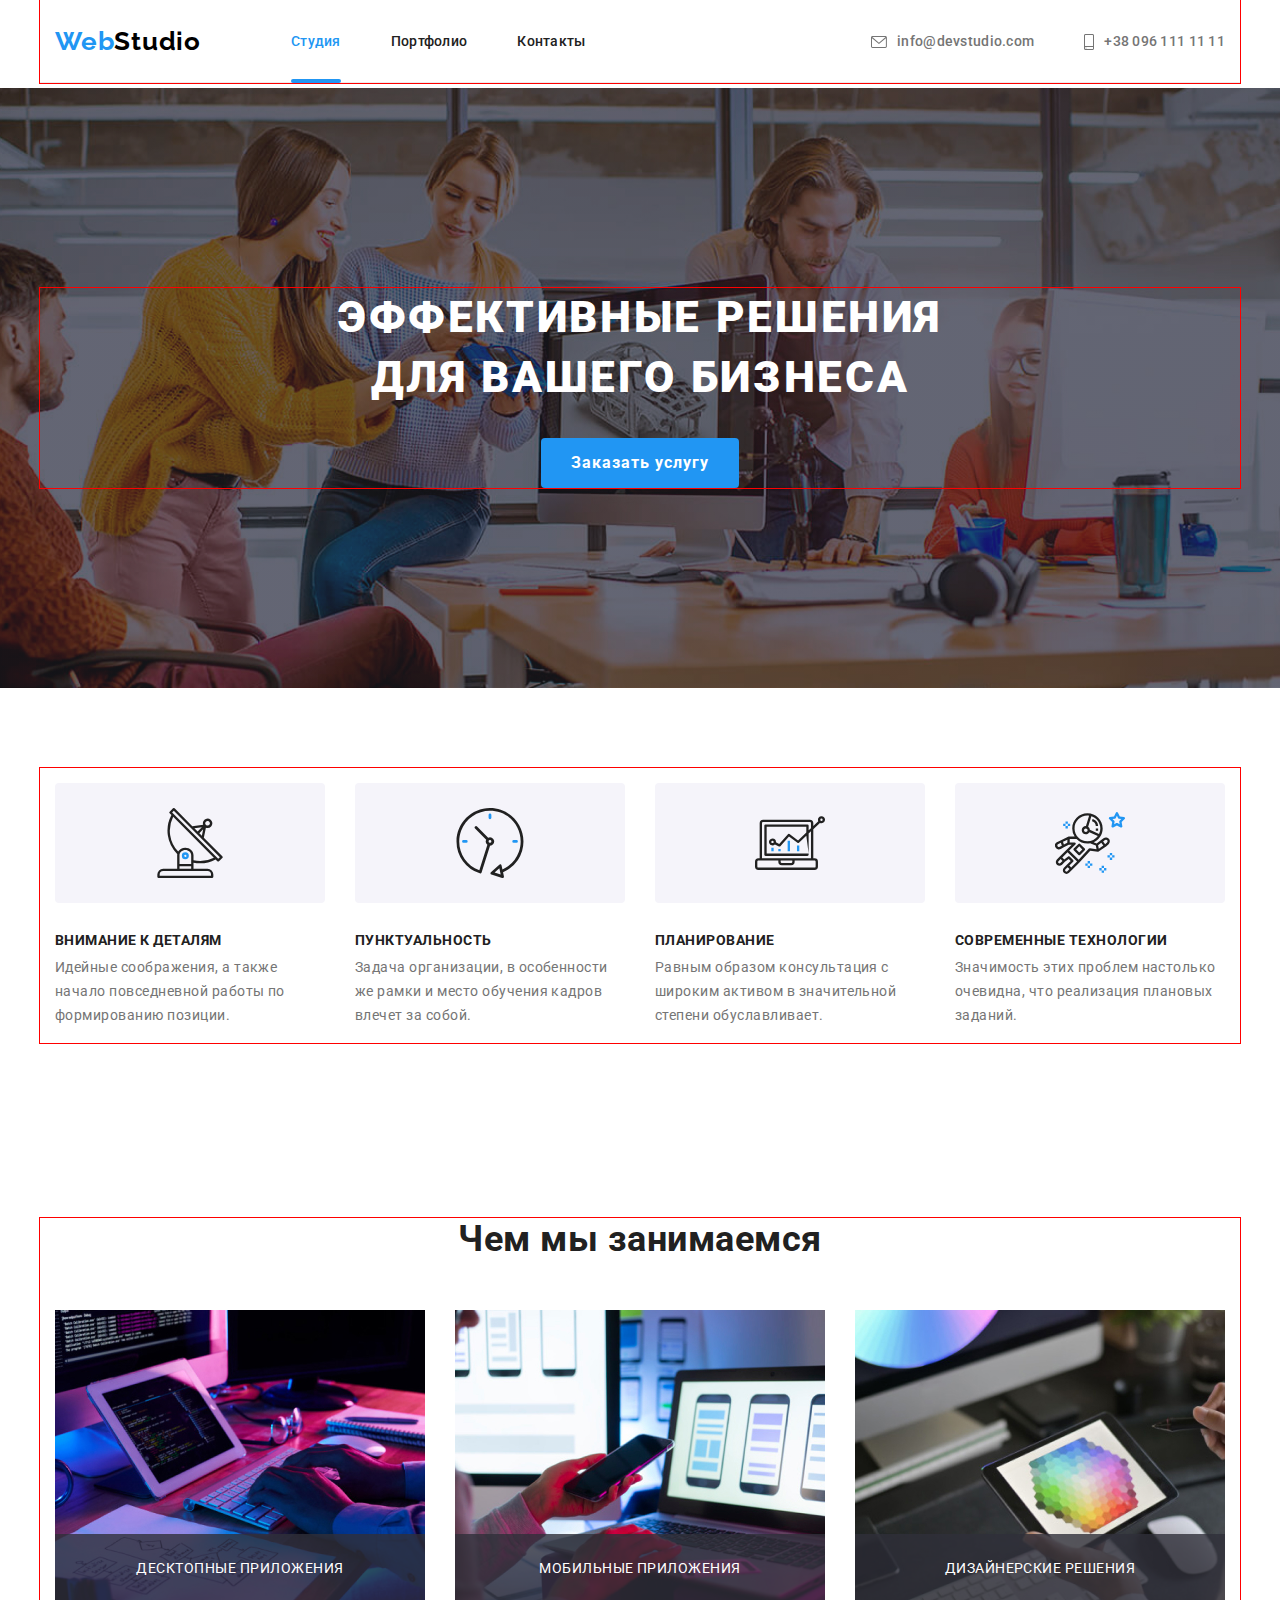
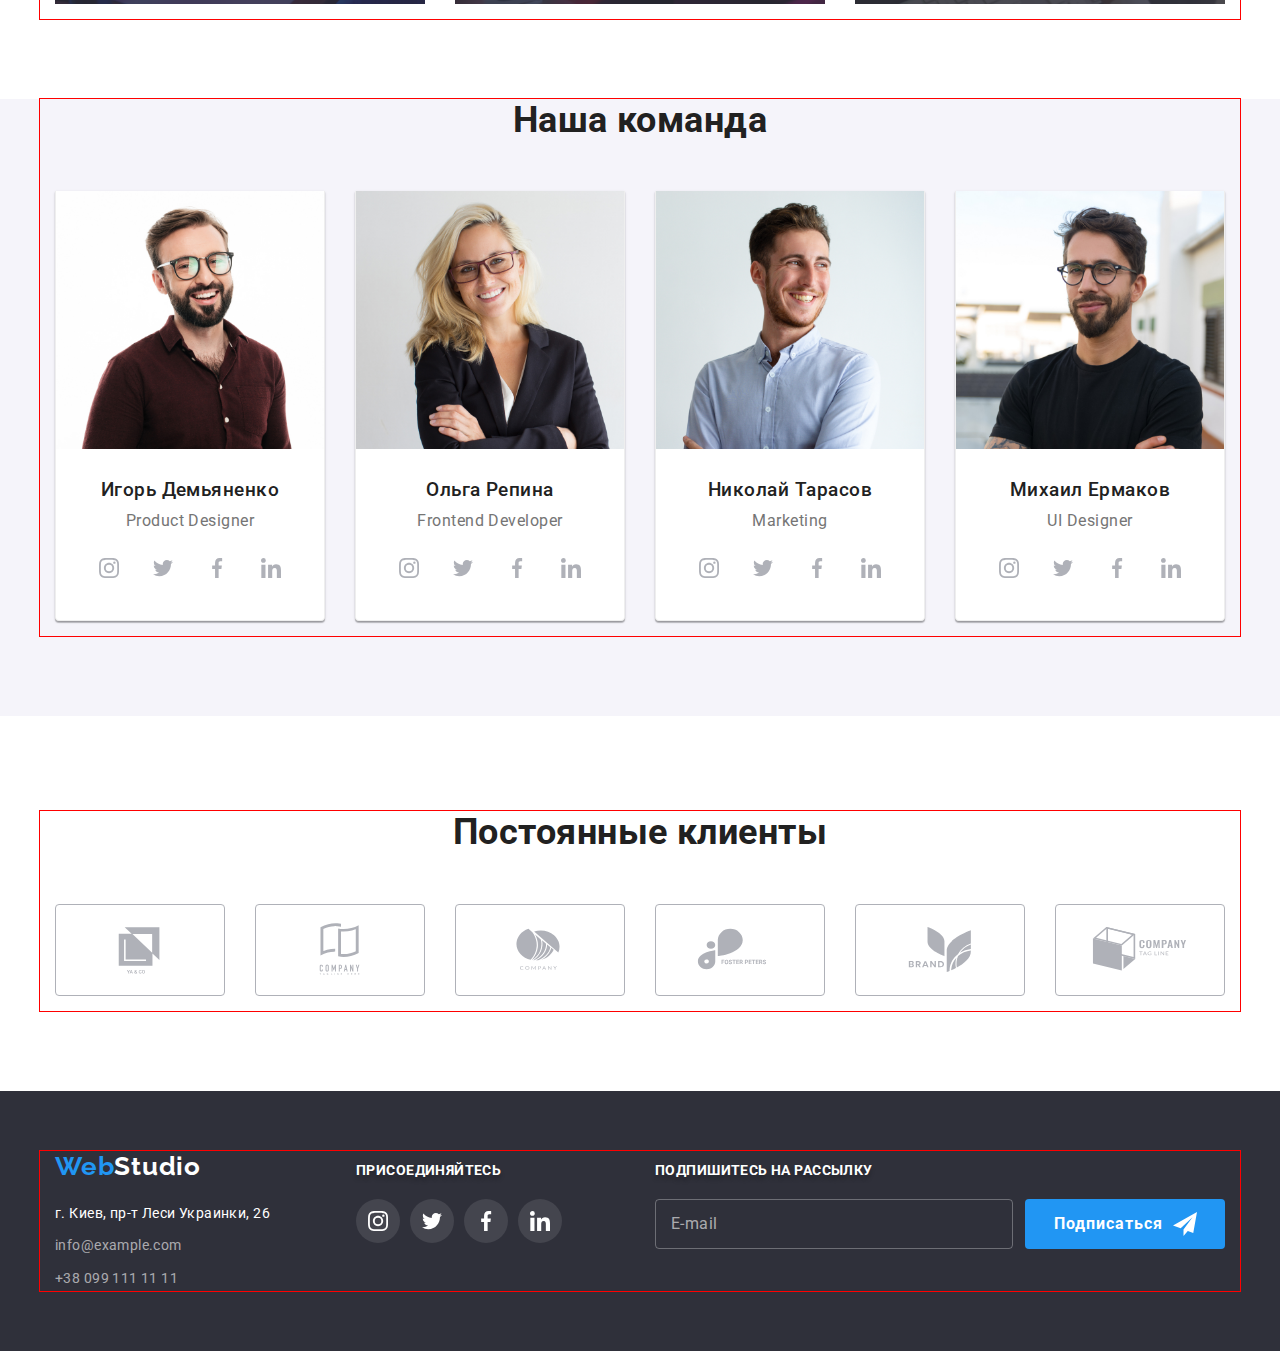
==== commit 9db4d257: "hw-06-full" ====
--- a/index.html
+++ b/index.html
@@ -1,525 +1,648 @@
 <!DOCTYPE html>
 <html lang="ru">
-
-<head>
-  <meta charset="UTF-8" />
-  <meta http-equiv="X-UA-Compatible" content="IE=edge" />
-  <meta name="viewport" content="width=device-width, initial-scale=1.0" />
-  <title>WebStudio</title>
-
-  <!--fonts-->
-
-  <link rel="preconnect" href="https://fonts.googleapis.com" />
-  <link rel="preconnect" href="https://fonts.gstatic.com" crossorigin />
-  <link href="https://fonts.googleapis.com/css2?family=Raleway:wght@700&family=Roboto:wght@400;500;700;900&display=swap"
-    rel="stylesheet" />
-
-  <!--normolaize styles-->
-
-  <link rel="stylesheet" href="https://cdn.jsdelivr.net/npm/modern-normalize@1.1.0/modern-normalize.min.css" />
-
-  <!--castom styles-->
-
-  <link rel="stylesheet" href="./css/styles.css" />
-</head>
-
-<body data-body>
-  <!-- heder -->
-
-  <header>
-    <section class="container section-flex heder-container heder-border-one">
-      <nav class="heder-nav section-flex">
-        <a class="logo-web logo-heder link" href="./index.html">Web<span class="logo-studio">Studio</span></a>
-        <ul class="list section-flex heder-padding-one">
-          <li class="heder-list-item">
-            <a class="heder-link link current" href="./index.html">Студия</a>
-          </li>
-          <li class="heder-list-item">
-            <a class="heder-link link" href="./portfolio.html">Портфолио</a>
-          </li>
-          <li class="heder-list-item">
-            <a class="heder-link link" href="./index.html">Контакты</a>
-          </li>
-        </ul>
-      </nav>
-
-      <ul class="section-flex list heder-group heder-padding-one">
-        <li class="heder-group-item">
-          <a class="heder-contact link" href="mailito:info@devstudio.com"><svg class="mail-svg" width="16" height="12">
-              <use href="./images/icons.svg#icon-mail"></use>
-            </svg>info@devstudio.com</a>
-        </li>
-        <li class="heder-group-item">
-          <a class="heder-contact link" href="tel:+380961111111"><svg class="phone-svg" width="10" height="16">
-              <use href="./images/icons.svg#icon-phone"></use>
-            </svg>+38 096 111 11 11</a>
-        </li>
-      </ul>
-    </section>
-  </header>
-
-  <!-- main -->
-
-  <main>
-    <!-- section hero -->
-
-    <section class="section hero-background">
-      <div class="container hero-center">
-        <h1 class="section-one-h1">Эффективные решения для вашего бизнеса</h1>
-
-        <button class="btn-one btn" type="button" data-modal-open>Заказать услугу</button>
-      </div>
-    </section>
-
-    <!-- section best  -->
-
-    <section class="section">
-      <!--Особенности и преимущества -->
-
-      <div class="container">
-        <h2 class="visually-hidden">Особенности и преимущества</h2>
-        <ul class="list best-list card-set">
-          <li class="card-set-item">
-            <div class="best-icon-border">
-              <svg width="70" height="70">
-                <use href="./images/icons.svg#icon-antenna"></use>
-              </svg>
-            </div>
-            <h3 class="section-one-h3-best">Внимание к деталям</h3>
-            <p class="section-one-p-best">
-              Идейные соображения, а также начало повседневной работы по формированию позиции.
-            </p>
-          </li>
-
-          <li class="card-set-item">
-            <div class="best-icon-border">
-              <svg width="70" height="70">
-                <use href="./images/icons.svg#icon-clock"></use>
-              </svg>
-            </div>
-            <h3 class="section-one-h3-best">Пунктуальность</h3>
-            <p class="section-one-p-best">
-              Задача организации, в особенности же рамки и место обучения кадров влечет за собой.
-            </p>
-          </li>
-
-          <li class="card-set-item">
-            <div class="best-icon-border">
-              <svg width="70" height="70">
-                <use href="./images/icons.svg#icon-diagram"></use>
-              </svg>
-            </div>
-            <h3 class="section-one-h3-best">Планирование</h3>
-            <p class="section-one-p-best">
-              Равным образом консультация с широким активом в значительной степени обуславливает.
-            </p>
-          </li>
-
-          <li class="card-set-item">
-            <div class="best-icon-border">
-              <svg width="70" height="70">
-                <use href="./images/icons.svg#icon-astronaut"></use>
-              </svg>
-            </div>
-            <h3 class="section-one-h3-best">Современные технологии</h3>
-            <p class="section-one-p-best">
-              Значимость этих проблем настолько очевидна, что реализация плановых заданий.
-            </p>
-          </li>
-        </ul>
-      </div>
-    </section>
-
-    <!-- Чем мы занимаемся  -->
-
-    <section class="section section-top">
-      <div class="container">
-        <h2 class="section-one-h2 work-botoom">Чем мы занимаемся</h2>
-        <ul class="list card-set">
-          <li class="card-set-item">
-            <div class="wrk-pic-bckgrnd">
-              <img class="img" src="./images/hw1-1.jpg" alt="работа закомпьютером" width="370" height="294" />
-              <p class="wrk-txt-bckgrnd">Десктопные приложения</p>
-            </div>
-          </li>
-          <li class="card-set-item">
-            <div class="wrk-pic-bckgrnd">
-              <img class="img" src="./images/hw1-2.jpg" alt="работа на ноутбуке" width="370" height="294" />
-              <p class="wrk-txt-bckgrnd">Мобильные приложения</p>
-            </div>
-          </li>
-          <li class="card-set-item">
-            <div class="wrk-pic-bckgrnd">
-              <img class="img" src="./images/hw1-3.jpg" alt="работа в приложении на планшете" width="370"
-                height="294" />
-              <p class="wrk-txt-bckgrnd">Дизайнерские решения</p>
-            </div>
-          </li>
-        </ul>
-      </div>
-    </section>
-
-    <!-- Наша команда  -->
-
-    <section class="section banda-background section-top">
-      <div class="container">
-        <h2 class="section-one-h2">Наша команда</h2>
-
-        <ul class="list banda-list card-set">
-          <li class="card-set-item">
-            <div class="banda-border">
-              <img class="img" src="./images/hw1-4.jpg" alt="фото Игорь Демьяненко" width="270" height="260" />
-              <h3 class="section-one-h3-banda">Игорь Демьяненко</h3>
-              <p lang="en" class="section-one-p-banda">Product Designer</p>
-              <ul class="social-media list">
-                <li class="social-media-item">
-                  <a class="social-media-link link" href="" target="_blank" rel="noopener noreferrer"
-                    aria-label="instagram">
-                    <svg class="social-media-icon" width="20" height="20">
-                      <use href="./images/icons.svg#icon-instagram-01"></use>
-                    </svg></a>
-                </li>
-                <li class="social-media-item">
-                  <a class="social-media-link link" href="" target="_blank" rel="noopener noreferrer"
-                    aria-label="twitter">
-                    <svg class="social-media-icon" width="20" height="20">
-                      <use href="./images/icons.svg#icon-twitter-02"></use>
-                    </svg></a>
-                </li>
-                <li class="social-media-item">
-                  <a class="social-media-link link" href="" target="_blank" rel="noopener noreferrer"
-                    aria-label="facebook">
-                    <svg class="social-media-icon" width="20" height="20">
-                      <use href="./images/icons.svg#icon-facebook-03"></use>
-                    </svg></a>
-                </li>
-                <li class="social-media-item">
-                  <a class="social-media-link link" href="" target="_blank" rel="noopener noreferrer"
-                    aria-label="linkedin">
-                    <svg class="social-media-icon" width="20" height="20">
-                      <use href="./images/icons.svg#icon-linkedin-04"></use>
-                    </svg></a>
-                </li>
-              </ul>
-            </div>
-          </li>
-
-          <li class="card-set-item">
-            <div class="banda-border">
-              <img class="img" src="./images/hw1-5.jpg" alt="фото Ольга Репина" width="270" height="260" />
-              <h3 class="section-one-h3-banda">Ольга Репина</h3>
-              <p lang="en" class="section-one-p-banda">Frontend Developer</p>
-              <ul class="social-media list">
-                <li class="social-media-item">
-                  <a class="social-media-link link" href="" target="_blank" rel="noopener noreferrer"
-                    aria-label="instagram">
-                    <svg class="social-media-icon" width="20" height="20">
-                      <use href="./images/icons.svg#icon-instagram-01"></use>
-                    </svg></a>
-                </li>
-                <li class="social-media-item">
-                  <a class="social-media-link link" href="" target="_blank" rel="noopener noreferrer"
-                    aria-label="twitter">
-                    <svg class="social-media-icon" width="20" height="20">
-                      <use href="./images/icons.svg#icon-twitter-02"></use>
-                    </svg></a>
-                </li>
-                <li class="social-media-item">
-                  <a class="social-media-link link" href="" target="_blank" rel="noopener noreferrer"
-                    aria-label="facebook">
-                    <svg class="social-media-icon" width="20" height="20">
-                      <use href="./images/icons.svg#icon-facebook-03"></use>
-                    </svg></a>
-                </li>
-                <li class="social-media-item">
-                  <a class="social-media-link link" href="" target="_blank" rel="noopener noreferrer"
-                    aria-label="linkedin">
-                    <svg class="social-media-icon" width="20" height="20">
-                      <use href="./images/icons.svg#icon-linkedin-04"></use>
-                    </svg></a>
-                </li>
-              </ul>
-            </div>
-          </li>
-
-          <li class="card-set-item">
-            <div class="banda-border">
-              <img class="img" src="./images/hw1-6.jpg" alt="фото Николай Тарасов" width="270" height="260" />
-              <h3 class="section-one-h3-banda">Николай Тарасов</h3>
-              <p lang="en" class="section-one-p-banda">Marketing</p>
-              <ul class="social-media list">
-                <li class="social-media-item">
-                  <a class="social-media-link link" href="" target="_blank" rel="noopener noreferrer"
-                    aria-label="instagram">
-                    <svg class="social-media-icon" width="20" height="20">
-                      <use href="./images/icons.svg#icon-instagram-01"></use>
-                    </svg></a>
-                </li>
-                <li class="social-media-item">
-                  <a class="social-media-link link" href="" target="_blank" rel="noopener noreferrer"
-                    aria-label="twitter">
-                    <svg class="social-media-icon" width="20" height="20">
-                      <use href="./images/icons.svg#icon-twitter-02"></use>
-                    </svg></a>
-                </li>
-                <li class="social-media-item">
-                  <a class="social-media-link link" href="" target="_blank" rel="noopener noreferrer"
-                    aria-label="facebook">
-                    <svg class="social-media-icon" width="20" height="20">
-                      <use href="./images/icons.svg#icon-facebook-03"></use>
-                    </svg></a>
-                </li>
-                <li class="social-media-item">
-                  <a class="social-media-link link" href="" target="_blank" rel="noopener noreferrer"
-                    aria-label="linkedin">
-                    <svg class="social-media-icon" width="20" height="20">
-                      <use href="./images/icons.svg#icon-linkedin-04"></use>
-                    </svg></a>
-                </li>
-              </ul>
-            </div>
-          </li>
-
-          <li class="card-set-item">
-            <div class="banda-border">
-              <img class="img" src="./images/hw1-7.jpg" alt="фото Михаил Ермаков" width="270" height="260" />
-              <h3 class="section-one-h3-banda">Михаил Ермаков</h3>
-              <p lang="en" class="section-one-p-banda">UI Designer</p>
-              <ul class="social-media list">
-                <li class="social-media-item">
-                  <a class="social-media-link link" href="" target="_blank" rel="noopener noreferrer"
-                    aria-label="instagram">
-                    <svg class="social-media-icon" width="20" height="20">
-                      <use href="./images/icons.svg#icon-instagram-01"></use>
-                    </svg></a>
-                </li>
-                <li class="social-media-item">
-                  <a class="social-media-link link" href="" target="_blank" rel="noopener noreferrer"
-                    aria-label="twitter">
-                    <svg class="social-media-icon" width="20" height="20">
-                      <use href="./images/icons.svg#icon-twitter-02"></use>
-                    </svg></a>
-                </li>
-                <li class="social-media-item">
-                  <a class="social-media-link link" href="" target="_blank" rel="noopener noreferrer"
-                    aria-label="facebook">
-                    <svg class="social-media-icon" width="20" height="20">
-                      <use href="./images/icons.svg#icon-facebook-03"></use>
-                    </svg></a>
-                </li>
-                <li class="social-media-item">
-                  <a class="social-media-link link" href="" target="_blank" rel="noopener noreferrer"
-                    aria-label="linkedin">
-                    <svg class="social-media-icon" width="20" height="20">
-                      <use href="./images/icons.svg#icon-linkedin-04"></use>
-                    </svg></a>
-                </li>
-              </ul>
-            </div>
-          </li>
-        </ul>
-      </div>
-    </section>
-
-    <!-- Постоянные клиенты -->
-
-    <section class="section">
-      <div class="container">
-        <h2 class="section-one-h2">Постоянные клиенты</h2>
-        <ul class="list clients-list card-set">
-          <li class="clients-item card-set-item">
-            <a class="link clients-link" href="" target="_blank" rel="noopener noreferrer" aria-label="number 1">
-              <svg class="clients-icon" width="106" height="60">
-                <use href="./images/icons.svg#icon-logo-01"></use>
-              </svg>
-            </a>
-          </li>
-
-          <li class="clients-item card-set-item">
-            <a class="link clients-link" href="" target="_blank" rel="noopener noreferrer" aria-label="number 2">
-              <svg class="clients-icon" width="106" height="60">
-                <use href="./images/icons.svg#icon-logo-02"></use>
-              </svg>
-            </a>
-          </li>
-
-          <li class="clients-item card-set-item">
-            <a class="link clients-link" href="" target="_blank" rel="noopener noreferrer" aria-label="number 3">
-              <svg class="clients-icon" width="106" height="60">
-                <use href="./images/icons.svg#icon-logo-03"></use>
-              </svg>
-            </a>
-          </li>
-
-          <li class="clients-item card-set-item">
-            <a class="link clients-link" href="" target="_blank" rel="noopener noreferrer" aria-label="number 4">
-              <svg class="clients-icon" width="106" height="60">
-                <use href="./images/icons.svg#icon-logo-04"></use>
-              </svg>
-            </a>
-          </li>
-
-          <li class="clients-item card-set-item">
-            <a class="link clients-link" href="" target="_blank" rel="noopener noreferrer" aria-label="number 5">
-              <svg class="clients-icon" width="106" height="60">
-                <use href="./images/icons.svg#icon-logo-05"></use>
-              </svg>
-            </a>
-          </li>
-
-          <li class="clients-item card-set-item">
-            <a class="link clients-link" href="" target="_blank" rel="noopener noreferrer" aria-label="number 6">
-              <svg class="clients-icon" width="106" height="60">
-                <use href="./images/icons.svg#icon-logo-06"></use>
-              </svg>
-            </a>
-          </li>
-        </ul>
-      </div>
-    </section>
-  </main>
-
-  <!-- footer -->
-
-  <footer class="footer-background">
-    <div class="container section-flex footer-address-flex">
-      <div class="footer-adress-contact">
-        <div class="footer-logo">
-          <a class="logo-web link" href="./index.html">Web<span class="footer-logo-studio">Studio</span></a>
-        </div>
-
-        <ul class="list">
-          <li class="address-item">
-            <address>
-              <a class="footer-address link" href="https://goo.gl/maps/yNYyYPv2zE2rzLxP9" target="_blank"
-                rel="noopener noreferrer">г. Киев, пр-т Леси Украинки, 26</a>
-            </address>
-          </li>
-          <li class="address-item">
-            <a class="footer-contact link" href="mailito:info@example.com">info@example.com</a>
-          </li>
-          <li class="address-item">
-            <a class="footer-contact link" href="tel:+380991111111">+38 099 111 11 11</a>
-          </li>
-        </ul>
-      </div>
-
-      <div class="footer-media">
-        <h3 class="footer-h3">присоединяйтесь</h3>
-
-        <ul class="footer-media-list list">
-          <li class="footer-media-item">
-            <a class="footer-media-link link" href="" target="_blank" rel="noopener noreferrer" aria-label="instagram">
-              <svg class="footer-media-icon" width="20" height="20">
-                <use href="./images/icons.svg#icon-instagram-01"></use>
-              </svg></a>
-          </li>
-          <li class="footer-media-item">
-            <a class="footer-media-link link" href="" target="_blank" rel="noopener noreferrer" aria-label="twitter">
-              <svg class="footer-media-icon" width="20" height="20">
-                <use href="./images/icons.svg#icon-twitter-02"></use>
-              </svg></a>
-          </li>
-          <li class="footer-media-item">
-            <a class="footer-media-link link" href="" target="_blank" rel="noopener noreferrer" aria-label="facebook">
-              <svg class="footer-media-icon" width="20" height="20">
-                <use href="./images/icons.svg#icon-facebook-03"></use>
-              </svg></a>
-          </li>
-          <li class="footer-media-item">
-            <a class="footer-media-link link" href="" target="_blank" rel="noopener noreferrer" aria-label="linkedin">
-              <svg class="footer-media-icon" width="20" height="20">
-                <use href="./images/icons.svg#icon-linkedin-04"></use>
-              </svg></a>
-          </li>
-        </ul>
-      </div>
-
-      <div class="footer-sub">
-        <h3 class="footer-h3">Подпишитесь на рассылку</h3>
-        <form action="" autocomplete="on">
-          <div class="sub">
-            <label for="" class="footer-email">
-              <input class="sub-input" type="email" name="user-email" placeholder=" "
-                required />
-              <span class="footer-sub-text">E-mail</span></label>
-            <button type="submit" class="btn btn-sub">
-              Подписаться
-              <svg class="svg-btn" width="24" height="24">
-                <use href="./images/icons.svg#icon-samolet-06"></use>
-              </svg>
-            </button>
-          </div>
-        </form>
-      </div>
-    </div>
-  </footer>
-
-  <!-- Window -->
-
-  <div class="backdrop is-hidden" data-modal >
-    <div class="modal ">
-      <button class="modal-close-btn" type="button" data-modal-close>
-        <svg class="modal-btn-icon" width="18" height="18">
-          <use href="./images/icons.svg#icon-close"></use>
-        </svg>
-      </button>
-      <div>
-        <stong class="win-strong">Оставьте свои данные, мы вам перезвоним</strong>
-      </div>
-      <form action="" class="form-stls" autocomplete="on">
-
-          <label for="" class="modal-form-item">
-          <span class="modal-form-txt">Имя</span>
-          <input class="modal-form-input" type="text" name="user-name" placeholder=" " required />
-          <svg class="modal-form-icon" width="18" height="18">
-          <use  href="./images/icons.svg#icon-men-06"></use>
-            
-          </svg>
-        </label>
-
-          <label for="" class="modal-form-item">
-          <span class="modal-form-txt">Телефон</span>
-          <input class="modal-form-input" type="phone" name="user-phone" placeholder=" " required />
-          <svg class="modal-form-icon" width="18" height="18">
-            <use href="./images/icons.svg#icon-trubka-06"></use>
-          </svg>
-        </label>
-
-        <label for="" class="modal-form-item">
-          <span class="modal-form-txt">Почта</span>
-          <input class="modal-form-input" type="text" name="user-email" placeholder=" " required />
-          <svg class="modal-form-icon" class="" width="18" height="18">
-            <use href="./images/icons.svg#icon-konvert-06"></use>
-          </svg>
-        </label>
-
-        <label for="" class="modal-form-item">
-          <span class="modal-form-txt">Коментарии</span>
-           <textarea class="modal-form-feedback" type="text" name="feedback" rows="7" placeholder="Введите текст"></textarea>
-          </label>
-      </form>
-
-      <label class="user-chek">
-        <input class="visually-hidden user-chek-input" type="checkbox" name="user-agreement" checked>
-        <span class="user-chek-custom">
-          <svg class="user-chek-icon" width="11" height="8">
-            <use href="./images/icons.svg#icon-knopka-chek-06"></use>
-          </svg>
-        </span>
-        <span class="user-chek-agreement">Соглашаюсь с рассылкой и принимаю
-          <a class="user-chek-agreement-color" href="">Условия договора</a>
-        </span>
-
-      </label>
-      
-      <div class="btn-chek-centr">
-        <button class="btn btn-chek" type="submit">Отправить</button>
-      </div>
-
-    </div>
-  </div>
-  <script src="./js/modal.js"></script>
-</body>
-
-</html>+	<head>
+		<meta charset="UTF-8" />
+		<meta http-equiv="X-UA-Compatible" content="IE=edge" />
+		<meta name="viewport" content="width=device-width, initial-scale=1.0" />
+		<title>WebStudio</title>
+
+		<!--fonts-->
+
+		<link rel="preconnect" href="https://fonts.googleapis.com" />
+		<link rel="preconnect" href="https://fonts.gstatic.com" crossorigin />
+		<link
+			href="https://fonts.googleapis.com/css2?family=Raleway:wght@700&family=Roboto:wght@400;500;700;900&display=swap"
+			rel="stylesheet"
+		/>
+
+		<!--normolaize styles-->
+
+		<link rel="stylesheet" href="https://cdn.jsdelivr.net/npm/modern-normalize@1.1.0/modern-normalize.min.css" />
+
+		<!--castom styles-->
+
+		<link rel="stylesheet" href="./css/styles.css" />
+	</head>
+
+	<body data-body>
+		<!-- heder -->
+
+		<header>
+			<section class="container section-flex heder-container heder-border-one">
+				<nav class="heder-nav section-flex">
+					<a class="logo-web logo-heder link" href="./index.html">Web<span class="logo-studio">Studio</span></a>
+					<ul class="list section-flex heder-padding-one">
+						<li class="heder-list-item">
+							<a class="heder-link link current" href="./index.html">Студия</a>
+						</li>
+						<li class="heder-list-item">
+							<a class="heder-link link" href="./portfolio.html">Портфолио</a>
+						</li>
+						<li class="heder-list-item">
+							<a class="heder-link link" href="./index.html">Контакты</a>
+						</li>
+					</ul>
+				</nav>
+
+				<ul class="section-flex list heder-group heder-padding-one">
+					<li class="heder-group-item">
+						<a class="heder-contact link" href="mailito:info@devstudio.com"
+							><svg class="mail-svg" width="16" height="12">
+								<use href="./images/icons.svg#icon-mail"></use></svg
+							>info@devstudio.com</a
+						>
+					</li>
+					<li class="heder-group-item">
+						<a class="heder-contact link" href="tel:+380961111111"
+							><svg class="phone-svg" width="10" height="16">
+								<use href="./images/icons.svg#icon-phone"></use></svg
+							>+38 096 111 11 11</a
+						>
+					</li>
+				</ul>
+			</section>
+		</header>
+
+		<!-- main -->
+
+		<main>
+			<!-- section hero -->
+
+			<section class="section hero-background">
+				<div class="container hero-center">
+					<h1 class="text-one-h1">Эффективные решения для вашего бизнеса</h1>
+
+					<button class="btn-one btn" type="button" data-modal-open>Заказать услугу</button>
+				</div>
+			</section>
+
+			<!-- section best  -->
+
+			<section class="section">
+				<!--Особенности и преимущества -->
+
+				<div class="container">
+					<h2 class="visually-hidden">Особенности и преимущества</h2>
+					<ul class="list best-list card-set">
+						<li class="card-set__item">
+							<div class="best-icon-border">
+								<svg width="70" height="70">
+									<use href="./images/icons.svg#icon-antenna"></use>
+								</svg>
+							</div>
+							<h3 class="text-one-h3-best">Внимание к деталям</h3>
+							<p class="text-one-p-best">
+								Идейные соображения, а также начало повседневной работы по формированию позиции.
+							</p>
+						</li>
+
+						<li class="card-set__item">
+							<div class="best-icon-border">
+								<svg width="70" height="70">
+									<use href="./images/icons.svg#icon-clock"></use>
+								</svg>
+							</div>
+							<h3 class="text-one-h3-best">Пунктуальность</h3>
+							<p class="text-one-p-best">
+								Задача организации, в особенности же рамки и место обучения кадров влечет за собой.
+							</p>
+						</li>
+
+						<li class="card-set__item">
+							<div class="best-icon-border">
+								<svg width="70" height="70">
+									<use href="./images/icons.svg#icon-diagram"></use>
+								</svg>
+							</div>
+							<h3 class="text-one-h3-best">Планирование</h3>
+							<p class="text-one-p-best">
+								Равным образом консультация с широким активом в значительной степени обуславливает.
+							</p>
+						</li>
+
+						<li class="card-set__item">
+							<div class="best-icon-border">
+								<svg width="70" height="70">
+									<use href="./images/icons.svg#icon-astronaut"></use>
+								</svg>
+							</div>
+							<h3 class="text-one-h3-best">Современные технологии</h3>
+							<p class="text-one-p-best">
+								Значимость этих проблем настолько очевидна, что реализация плановых заданий.
+							</p>
+						</li>
+					</ul>
+				</div>
+			</section>
+
+			<!-- Чем мы занимаемся  -->
+
+			<section class="section section-top">
+				<div class="container">
+					<h2 class="text-one-h2 work-botoom">Чем мы занимаемся</h2>
+					<ul class="list card-set">
+						<li class="card-set__item">
+							<div class="wrk-pic-bckgrnd">
+								<img class="img" src="./images/hw1-1.jpg" alt="работа закомпьютером" width="370" height="294" />
+								<p class="wrk-txt-bckgrnd">Десктопные приложения</p>
+							</div>
+						</li>
+						<li class="card-set__item">
+							<div class="wrk-pic-bckgrnd">
+								<img class="img" src="./images/hw1-2.jpg" alt="работа на ноутбуке" width="370" height="294" />
+								<p class="wrk-txt-bckgrnd">Мобильные приложения</p>
+							</div>
+						</li>
+						<li class="card-set__item">
+							<div class="wrk-pic-bckgrnd">
+								<img
+									class="img"
+									src="./images/hw1-3.jpg"
+									alt="работа в приложении на планшете"
+									width="370"
+									height="294"
+								/>
+								<p class="wrk-txt-bckgrnd">Дизайнерские решения</p>
+							</div>
+						</li>
+					</ul>
+				</div>
+			</section>
+
+			<!-- Наша команда  -->
+
+			<section class="section team team--background">
+				<div class="container">
+					<h2 class="text-one-h2">Наша команда</h2>
+
+					<ul class="list card-set team__list">
+						<li class="card-set__item">
+							<div class="team--border">
+								<img class="img" src="./images/hw1-4.jpg" alt="фото Игорь Демьяненко" width="270" height="260" />
+								<h3 class="team__text-h3">Игорь Демьяненко</h3>
+								<p lang="en" class="team__text-p">Product Designer</p>
+								<ul class="social-media list">
+									<li class="social-media__item">
+										<a
+											class="social-media__link link social-media__link--hf"
+											href=""
+											target="_blank"
+											rel="noopener noreferrer"
+											aria-label="instagram"
+										>
+											<svg class="social-media--icon" width="20" height="20">
+												<use href="./images/icons.svg#icon-instagram-01"></use></svg
+										></a>
+									</li>
+									<li class="social-media__item">
+										<a
+											class="social-media__link link social-media__link--hf"
+											href=""
+											target="_blank"
+											rel="noopener noreferrer"
+											aria-label="twitter"
+										>
+											<svg class="social-media--icon" width="20" height="20">
+												<use href="./images/icons.svg#icon-twitter-02"></use></svg
+										></a>
+									</li>
+									<li class="social-media__item">
+										<a
+											class="social-media__link link social-media__link--hf"
+											href=""
+											target="_blank"
+											rel="noopener noreferrer"
+											aria-label="facebook"
+										>
+											<svg class="social-media--icon" width="20" height="20">
+												<use href="./images/icons.svg#icon-facebook-03"></use></svg
+										></a>
+									</li>
+									<li class="social-media__item">
+										<a
+											class="social-media__link link social-media__link--hf"
+											href=""
+											target="_blank"
+											rel="noopener noreferrer"
+											aria-label="linkedin"
+										>
+											<svg class="social-media--icon" width="20" height="20">
+												<use href="./images/icons.svg#icon-linkedin-04"></use></svg
+										></a>
+									</li>
+								</ul>
+							</div>
+						</li>
+
+						<li class="card-set__item">
+							<div class="team--border">
+								<img class="img" src="./images/hw1-5.jpg" alt="фото Ольга Репина" width="270" height="260" />
+								<h3 class="team__text-h3">Ольга Репина</h3>
+								<p lang="en" class="team__text-p">Frontend Developer</p>
+								<ul class="social-media list">
+									<li class="social-media__item">
+										<a
+											class="social-media__link link social-media__link--hf"
+											href=""
+											target="_blank"
+											rel="noopener noreferrer"
+											aria-label="instagram"
+										>
+											<svg class="social-media--icon" width="20" height="20">
+												<use href="./images/icons.svg#icon-instagram-01"></use></svg
+										></a>
+									</li>
+									<li class="social-media__item">
+										<a
+											class="social-media__link link social-media__link--hf"
+											href=""
+											target="_blank"
+											rel="noopener noreferrer"
+											aria-label="twitter"
+										>
+											<svg class="social-media--icon" width="20" height="20">
+												<use href="./images/icons.svg#icon-twitter-02"></use></svg
+										></a>
+									</li>
+									<li class="social-media__item">
+										<a
+											class="social-media__link link social-media__link--hf"
+											href=""
+											target="_blank"
+											rel="noopener noreferrer"
+											aria-label="facebook"
+										>
+											<svg class="social-media--icon" width="20" height="20">
+												<use href="./images/icons.svg#icon-facebook-03"></use></svg
+										></a>
+									</li>
+									<li class="social-media__item">
+										<a
+											class="social-media__link link social-media__link--hf"
+											href=""
+											target="_blank"
+											rel="noopener noreferrer"
+											aria-label="linkedin"
+										>
+											<svg class="social-media--icon" width="20" height="20">
+												<use href="./images/icons.svg#icon-linkedin-04"></use></svg
+										></a>
+									</li>
+								</ul>
+							</div>
+						</li>
+
+						<li class="card-set__item">
+							<div class="team--border">
+								<img class="img" src="./images/hw1-6.jpg" alt="фото Николай Тарасов" width="270" height="260" />
+								<h3 class="team__text-h3">Николай Тарасов</h3>
+								<p lang="en" class="team__text-p">Marketing</p>
+								<ul class="social-media list">
+									<li class="social-media__item">
+										<a
+											class="social-media__link link social-media__link--hf"
+											href=""
+											target="_blank"
+											rel="noopener noreferrer"
+											aria-label="instagram"
+										>
+											<svg class="social-media--icon" width="20" height="20">
+												<use href="./images/icons.svg#icon-instagram-01"></use></svg
+										></a>
+									</li>
+									<li class="social-media__item">
+										<a
+											class="social-media__link link social-media__link--hf"
+											href=""
+											target="_blank"
+											rel="noopener noreferrer"
+											aria-label="twitter"
+										>
+											<svg class="social-media--icon" width="20" height="20">
+												<use href="./images/icons.svg#icon-twitter-02"></use></svg
+										></a>
+									</li>
+									<li class="social-media__item">
+										<a
+											class="social-media__link link social-media__link--hf"
+											href=""
+											target="_blank"
+											rel="noopener noreferrer"
+											aria-label="facebook"
+										>
+											<svg class="social-media--icon" width="20" height="20">
+												<use href="./images/icons.svg#icon-facebook-03"></use></svg
+										></a>
+									</li>
+									<li class="social-media__item">
+										<a
+											class="social-media__link link social-media__link--hf"
+											href=""
+											target="_blank"
+											rel="noopener noreferrer"
+											aria-label="linkedin"
+										>
+											<svg class="social-media--icon" width="20" height="20">
+												<use href="./images/icons.svg#icon-linkedin-04"></use></svg
+										></a>
+									</li>
+								</ul>
+							</div>
+						</li>
+
+						<li class="card-set__item">
+							<div class="team--border">
+								<img class="img" src="./images/hw1-7.jpg" alt="фото Михаил Ермаков" width="270" height="260" />
+								<h3 class="team__text-h3">Михаил Ермаков</h3>
+								<p lang="en" class="team__text-p">UI Designer</p>
+								<ul class="social-media list">
+									<li class="social-media__item">
+										<a
+											class="social-media__link link social-media__link--hf"
+											href=""
+											target="_blank"
+											rel="noopener noreferrer"
+											aria-label="instagram"
+										>
+											<svg class="social-media--icon" width="20" height="20">
+												<use href="./images/icons.svg#icon-instagram-01"></use></svg
+										></a>
+									</li>
+									<li class="social-media__item">
+										<a
+											class="social-media__link link social-media__link--hf"
+											href=""
+											target="_blank"
+											rel="noopener noreferrer"
+											aria-label="twitter"
+										>
+											<svg class="social-media--icon" width="20" height="20">
+												<use href="./images/icons.svg#icon-twitter-02"></use></svg
+										></a>
+									</li>
+									<li class="social-media__item">
+										<a
+											class="social-media__link link social-media__link--hf"
+											href=""
+											target="_blank"
+											rel="noopener noreferrer"
+											aria-label="facebook"
+										>
+											<svg class="social-media--icon" width="20" height="20">
+												<use href="./images/icons.svg#icon-facebook-03"></use></svg
+										></a>
+									</li>
+									<li class="social-media__item">
+										<a
+											class="social-media__link link social-media__link--hf"
+											href=""
+											target="_blank"
+											rel="noopener noreferrer"
+											aria-label="linkedin"
+										>
+											<svg class="social-media--icon" width="20" height="20">
+												<use href="./images/icons.svg#icon-linkedin-04"></use></svg
+										></a>
+									</li>
+								</ul>
+							</div>
+						</li>
+					</ul>
+				</div>
+			</section>
+
+			<!-- Постоянные клиенты -->
+
+			<section class="section">
+				<div class="container clients">
+					<h2 class="text-one-h2">Постоянные клиенты</h2>
+					<ul class="list clients__list card-set">
+						<li class="clients__item card-set__item">
+							<a class="link clients__link" href="" target="_blank" rel="noopener noreferrer" aria-label="number 1">
+								<svg class="clients__icon" width="106" height="60">
+									<use href="./images/icons.svg#icon-logo-01"></use>
+								</svg>
+							</a>
+						</li>
+
+						<li class="clients__item card-set__item">
+							<a class="link clients__link" href="" target="_blank" rel="noopener noreferrer" aria-label="number 2">
+								<svg class="clients__icon" width="106" height="60">
+									<use href="./images/icons.svg#icon-logo-02"></use>
+								</svg>
+							</a>
+						</li>
+
+						<li class="clients__item card-set__item">
+							<a class="link clients__link" href="" target="_blank" rel="noopener noreferrer" aria-label="number 3">
+								<svg class="clients__icon" width="106" height="60">
+									<use href="./images/icons.svg#icon-logo-03"></use>
+								</svg>
+							</a>
+						</li>
+
+						<li class="clients__item card-set__item">
+							<a class="link clients__link" href="" target="_blank" rel="noopener noreferrer" aria-label="number 4">
+								<svg class="clients__icon" width="106" height="60">
+									<use href="./images/icons.svg#icon-logo-04"></use>
+								</svg>
+							</a>
+						</li>
+
+						<li class="clients__item card-set__item">
+							<a class="link clients__link" href="" target="_blank" rel="noopener noreferrer" aria-label="number 5">
+								<svg class="clients__icon" width="106" height="60">
+									<use href="./images/icons.svg#icon-logo-05"></use>
+								</svg>
+							</a>
+						</li>
+
+						<li class="clients__item card-set__item">
+							<a class="link clients__link" href="" target="_blank" rel="noopener noreferrer" aria-label="number 6">
+								<svg class="clients__icon" width="106" height="60">
+									<use href="./images/icons.svg#icon-logo-06"></use>
+								</svg>
+							</a>
+						</li>
+					</ul>
+				</div>
+			</section>
+		</main>
+
+		<!-- footer -->
+
+		<footer class="foter footer--background">
+			<div class="container section-flex footer__baseline">
+				<div class="footer__adress-contact--size">
+					<div class="footer__logo--margin">
+						<a class="logo-web link" href="./index.html">Web<span class="footer__logo-studio">Studio</span></a>
+					</div>
+
+					<ul class="list">
+						<li class="footer--address-item">
+							<address>
+								<a
+									class="footer__address-link link"
+									href="https://goo.gl/maps/yNYyYPv2zE2rzLxP9"
+									target="_blank"
+									rel="noopener noreferrer"
+									>г. Киев, пр-т Леси Украинки, 26</a
+								>
+							</address>
+						</li>
+						<li class="footer--address-item">
+							<a class="footer__contact-link footer__contact-link--hf link" href="mailito:info@example.com"
+								>info@example.com</a
+							>
+						</li>
+						<li class="footer--address-item">
+							<a class="footer__contact-link footer__contact-link--hf link" href="tel:+380991111111"
+								>+38 099 111 11 11</a
+							>
+						</li>
+					</ul>
+				</div>
+
+				<div class="footer-media footer-media--margin">
+					<h3 class="footer-media__h3">присоединяйтесь</h3>
+
+					<ul class="footer-media__list list">
+						<li class="footer-media__item footer-media__item--margin">
+							<a
+								class="link footer-media__link footer-media__link--hf"
+								href=""
+								target="_blank"
+								rel="noopener noreferrer"
+								aria-label="instagram"
+							>
+								<svg class="footer-media--icon" width="20" height="20">
+									<use href="./images/icons.svg#icon-instagram-01"></use></svg
+							></a>
+						</li>
+						<li class="footer-media__item footer-media__item--margin">
+							<a
+								class="link footer-media__link footer-media__link--hf"
+								href=""
+								target="_blank"
+								rel="noopener noreferrer"
+								aria-label="twitter"
+							>
+								<svg class="footer-media--icon" width="20" height="20">
+									<use href="./images/icons.svg#icon-twitter-02"></use></svg
+							></a>
+						</li>
+						<li class="footer-media__item footer-media__item--margin">
+							<a
+								class="link footer-media__link footer-media__link--hf"
+								href=""
+								target="_blank"
+								rel="noopener noreferrer"
+								aria-label="facebook"
+							>
+								<svg class="footer-media--icon" width="20" height="20">
+									<use href="./images/icons.svg#icon-facebook-03"></use></svg
+							></a>
+						</li>
+						<li class="footer-media__item footer-media__item--margin">
+							<a
+								class="link footer-media__link footer-media__link--hf"
+								href=""
+								target="_blank"
+								rel="noopener noreferrer"
+								aria-label="linkedin"
+							>
+								<svg class="footer-media--icon" width="20" height="20">
+									<use href="./images/icons.svg#icon-linkedin-04"></use></svg
+							></a>
+						</li>
+					</ul>
+				</div>
+
+				<div class="footer-subscribe">
+					<h3 class="footer-media__h3">Подпишитесь на рассылку</h3>
+					<form autocomplete="on">
+						<div class="footer-subscribe__position">
+							<label class="footer-subscribe__email footer-subscribe__email--position">
+								<input
+									class="footer-subscribe__input footer-subscribe__input--f"
+									type="email"
+									name="user-email"
+									placeholder=" "
+									required
+								/>
+								<span class="footer-subscribe__text">E-mail</span></label
+							>
+							<button type="submit" class="btn footer-subscribe__btn footer-subscribe__btn--hf">
+								Подписаться
+								<svg class="footer-subscribe__svg" width="24" height="24">
+									<use href="./images/icons.svg#icon-samolet-06"></use>
+								</svg>
+							</button>
+						</div>
+					</form>
+				</div>
+			</div>
+		</footer>
+
+		<!-- Modal Window -->
+
+		<div class="backdrop is-hidden" data-modal>
+			<div class="modal">
+				<button class="modal-close-btn" type="button" data-modal-close>
+					<svg class="modal-btn-icon" width="11" height="11">
+						<use href="./images/icons.svg#icon-close"></use>
+					</svg>
+				</button>
+
+				<strong class="win-strong">Оставьте свои данные, мы вам перезвоним</strong>
+
+				<form class="form-stls" autocomplete="on">
+					<label class="modal-form-item">
+						<span class="modal-form-txt">Имя</span>
+						<input class="modal-form-input" type="text" name="user-name" placeholder=" " required />
+						<svg class="modal-form-icon" width="12" height="12">
+							<use href="./images/icons.svg#icon-men-06"></use>
+						</svg>
+					</label>
+
+					<label class="modal-form-item">
+						<span class="modal-form-txt">Телефон</span>
+						<input class="modal-form-input" type="tel" name="user-tel" placeholder=" " required />
+						<svg class="modal-form-icon" width="12" height="12">
+							<use href="./images/icons.svg#icon-trubka-06"></use>
+						</svg>
+					</label>
+
+					<label class="modal-form-item">
+						<span class="modal-form-txt">Почта</span>
+						<input class="modal-form-input" type="email" name="user-email" placeholder=" " required />
+						<svg class="modal-form-icon" width="12" height="12">
+							<use href="./images/icons.svg#icon-konvert-06"></use>
+						</svg>
+					</label>
+
+					<label class="modal-form-item">
+						<span class="modal-form-txt">Коментарии</span>
+						<textarea class="modal-form-feedback" name="feedback" rows="7" placeholder="Введите текст"></textarea>
+					</label>
+					<label class="user-chek">
+						<input class="visually-hidden user-chek-input" type="checkbox" name="user-agreement" checked />
+						<span class="user-chek-custom">
+							<svg class="user-chek-icon" width="11" height="8">
+								<use href="./images/icons.svg#icon-knopka-chek-06"></use>
+							</svg>
+						</span>
+						<span class="user-chek-agreement"
+							>Соглашаюсь с рассылкой и принимаю
+							<a class="user-chek-agreement-color" href="">Условия договора</a>
+						</span>
+					</label>
+					<div class="btn-chek-centr">
+						<button class="btn btn-chek" type="submit">Отправить</button>
+					</div>
+				</form>
+			</div>
+		</div>
+		<script src="./js/modal.js"></script>
+	</body>
+</html>
--- a/css/styles.css
+++ b/css/styles.css
@@ -146,7 +146,7 @@
     margin: calc((-1 * var(--indent)) / 2);
 }
 
-.card-set-item {
+.card-set__item {
     flex-basis: calc((100% - (var(--indent)) * var(--items)) / var(--items));
     margin: calc((var(--indent)) / 2);
 }
@@ -297,7 +297,7 @@
     text-align: center;}
     
 
-.section-one-h1 { 
+.text-one-h1 { 
     
     font-weight: 900;
     font-size: 44px;
@@ -330,7 +330,7 @@
     background-color: var(--txt-light-gray);
 }
 
-.section-one-h2 {
+.text-one-h2 {
     
     font-size: 36px;
     line-height: 1.17;
@@ -351,7 +351,7 @@
     
 }
 
-.section-one-h3-best {
+.text-one-h3-best {
     
     font-size: 14px;
     line-height: 1.14;
@@ -360,7 +360,7 @@
     margin-top: 30px;
     margin-bottom: 7px;}
     
-.section-one-p-best {
+.text-one-p-best {
     font-size: 14px;
     line-height: 1.71;
     
@@ -395,28 +395,30 @@
 }
 
 
-
-
-
-.banda-background {
+/* Наша команда */
+
+
+.team--background {
+    padding-top: 0;
     background-color: #F5F4FA;
     
 }
 
-.section-top {
-    padding-top: 0;}
-
-.banda-border {
+.team__list {
+    --items: 4;
+}
+
+.team--border {
     padding: 0px 0px;
     border: 1px solid #EEEEEE;
-    background-color: #FFFFFF;;
+    background-color: #FFFFFF;
     border-top: none;
     box-shadow: 0px 1px 3px rgba(0, 0, 0, 0.12), 0px 1px 1px rgba(0, 0, 0, 0.14), 0px 2px 1px rgba(0, 0, 0, 0.2);
     border-radius: 0px 0px 4px 4px;
 
 }
 
-.section-one-h3-banda {
+.team__text-h3 {
     
     font-weight: 500;
     line-height: 1.19;
@@ -426,7 +428,7 @@
     padding-top: 30px;
     }
 
-.section-one-p-banda {
+.team__text-p {
     
     line-height: 1.19;
     /* identical to box height */
@@ -442,13 +444,13 @@
     padding-bottom: 30px;
 }    
 
-.social-media-item:not(:last-child) {
+.social-media__item:not(:last-child) {
     margin-right: 10px;
 
 }
 
 
-.social-media-link {
+.social-media__link {
     display: flex;
     align-items: center;
     justify-content: center;
@@ -461,28 +463,28 @@
 
 }
 
-.social-media-link:hover, 
-.social-media-link:focus  {
+.social-media__link--hf:hover, 
+.social-media__link--hf:focus  {
     color: var(--txt-white);
     background-color:  #2196F3;
 }
 
-.social-media-icon {
+.social-media--icon {
     fill: currentColor;
 }
 
 
-.banda-list {
-    --items: 4;
-}
-
-.clients-list { 
+
+/* Постоянные клиенты */
+
+
+.clients__list { 
     display: flex;
     justify-content: center;
     --items: 6;
 }
 
-.clients-link {
+.clients__link {
     display: flex;
     align-items: center;
     justify-content: center;
@@ -494,15 +496,15 @@
 }
 
 
-.clients-link:hover,
-.clients-link:focus {
+.clients__link:hover,
+.clients__link:focus {
     color: #2196F3;
     border: 1px solid #2196F3;
     
 }
 
 
-        .clients-icon {
+.clients__icon {
 fill: currentColor;
 }
 
@@ -634,28 +636,32 @@
 
 /* footer-address */
 
-.footer-background {
+.footer--background {
 background-color: var(--heder-footer);
 padding-top: 60px;
 padding-bottom: 60px;
 }
 
-.footer-address-flex {
+.footer__baseline {
     align-items: baseline
 }
-.footer-adress-contact {
+.footer__adress-contact--size {
     min-width: 231px;
     margin-right: 70px;
 }
-.footer-logo {
+.footer__logo--margin {
  margin-bottom: 20px;  
 }
-.footer-logo-studio {
+.footer__logo-studio {
 color: var(--txt-white);
 
 }
 
-.footer-address {
+.footer--address-item:not(:last-child) {
+    margin-bottom: 9px;
+}
+
+.footer__address-link {
     font-size: 14px;
     line-height: 1.71;
     letter-spacing: 0.03em;
@@ -665,12 +671,7 @@
     
 }
 
-.address-item:not(:last-child) {
-    margin-bottom: 9px;
-}
-
-
-.footer-contact {
+.footer__contact-link {
     font-size: 14px;
     line-height: 1.71;
     letter-spacing: 0.03em;
@@ -679,18 +680,18 @@
         
 }
 
-.footer-contact:hover,
-.footer-contact:focus {
+.footer__contact-link--hf:hover,
+.footer__contact-link--hf:focus {
     color: var(--accent-txt-color);}
 
  
     /* footer-соц-сети */
 
-.footer-media {
+.footer-media--margin {
     margin-right: 93px;
 }
 
-.footer-h3 {
+.footer-media__h3 {
         font-size: 14px;
         line-height: 1.14;
         letter-spacing: 0.03em;
@@ -700,11 +701,15 @@
         margin-bottom: 20px;
 }
 
-.footer-media-list {
+.footer-media__list {
     display: flex;
  }
 
- .footer-media-link {
+  .footer-media__item--margin:not(:last-child) {
+      margin-right: 10px;
+  }
+
+ .footer-media__link {
     
         display: flex;
         align-items: center;
@@ -717,24 +722,21 @@
         transition: background-color var(--anmtn-slow);
  }
  
- .footer-media-link:hover,
- .footer-media-link:focus {
+ .footer-media__link--hf:hover,
+ .footer-media__link--hf:focus {
     background-color: #2196F3;
  }
 
- .footer-media-icon {
+ .footer-media--icon {
      fill: currentColor;
  }
 
- .footer-media-item:not(:last-child) {
-     margin-right: 10px;
- }
 
 
 
 /* footer рассылка */
 
-.sub {
+.footer-subscribe__position {
     position: relative;
     display: flex;
     align-items: center;
@@ -742,8 +744,51 @@
     gap: 12px;
 }
 
-
- .btn-sub {
+.footer-subscribe__email--position {
+    width: 358px;
+    display: block;
+}
+
+.footer-subscribe__input {
+    width: 100%;
+    height: 50px;
+    background-color: transparent;
+    border: none;
+    line-height: 1.25;
+    color: var(--txt-light-gray);
+    padding-left: 13px;
+    padding-right: 5px;
+    border: 1px solid rgba(255, 255, 255, 0.3);
+    border-radius: 4px;
+    outline: transparent;
+    transition: border-color var(--anmtn-slow);
+
+}
+
+.footer-subscribe__input--f:focus,
+.footer-subscribe__input--f:not(:placeholder-shown) {
+    border-color: var(--accent-txt-color);
+}
+
+.footer-subscribe__input--f:focus+.footer-subscribe__text,
+.footer-subscribe__input--f:not(:placeholder-shown)+.footer-subscribe__text {
+    transform: translateY(8px) scale(0.6);
+    transform-origin: left;
+    color: var(--accent-txt-color);
+}
+
+ .footer-subscribe__text {
+     position: absolute;
+     top: 50%;
+     transform: translateY(-50%);
+     left: 16px;
+     line-height: 1.25;
+     color: rgba(255, 255, 255, 0.6);
+     transition: transform var(--anmtn-slow), color var(--anmtn-slow);
+
+ }
+
+ .footer-subscribe__btn {
     font-weight: 700;
     line-height: 1.88;
     letter-spacing: 0.06em;
@@ -753,8 +798,12 @@
     transition: background-color var(--anmtn-slow);
     
  }
-
- .svg-btn {
+.footer-subscribe__btn--hf:hover,
+.footer-subscribe__btn--hf:focus {
+    background-color: #188CE8;
+}
+
+ .footer-subscribe__svg {
     position: absolute;
     top: 50%;
     transform: translateY(-50%);
@@ -762,61 +811,10 @@
     fill: currentColor;
  }
 
- .btn-sub:hover,
- .btn-sub:focus {
-    background-color: #188CE8;
- }
-
- .footer-sub-text {
-    position: absolute;
-    top: 50%;
-    transform: translateY(-50%);
-    left: 16px;
-    line-height: 1.25;
-    color: rgba(255, 255, 255, 0.6);
-    transition: transform var(--anmtn-slow), color var(--anmtn-slow);
-    
- }
- 
-
-
-.footer-email {
-    width: 358px;
-    display: block;}
-
-
-.sub-input {
-    width: 100%;
-    height: 50px;
-    background-color: transparent;
-    border: none;
-    line-height: 1.25;
-    color:var(--txt-light-gray);
-    padding-left: 13px;
-    padding-right: 5px;
-    border: 1px solid rgba(255, 255, 255, 0.3);
-    border-radius: 4px;
-    outline: transparent;
-    transition: border-color var(--anmtn-slow);
-    
-}
-.sub-input:focus,
-.sub-input:not(:placeholder-shown) {
-    border-color: var(--accent-txt-color);
-}
-
-.sub-input:focus + .footer-sub-text, 
-.sub-input:not(:placeholder-shown) + .footer-sub-text{
-    transform: translateX(-21px) scale(0.6);
-    transform-origin: bottom; 
-    left;
-    color: var(--accent-txt-color);
-}
-
 
  /* modal styles */
 
- .backdrop {
+.backdrop {
     position: fixed;
     top: 0;
     left: 0;
@@ -831,21 +829,21 @@
 
 
  }
- .backdrop.is-hidden {
+.backdrop.is-hidden {
     opacity: 0;
     visibility: hidden;
     pointer-events: none;
 
  }
 
- .modal {
+.modal {
     position: absolute;
     top: 50%;
     left: 50%;
     transform: translate(-50%, -50%);
     width: 528px;
     height: 581px;
-    padding: 40px 37px;
+    padding: 40px;
     background-color: var(--txt-white);
     border-radius: 4px;
     box-shadow:
@@ -855,7 +853,7 @@
     
  }
 
- .modal-close-btn {
+.modal-close-btn {
     position: absolute;
     top: 0;
     right: 0;
@@ -875,24 +873,23 @@
 .modal-close-btn:focus {
     color: var(--accent-txt-color);
     }
-
-    .modal-btn-icon {
+.modal-btn-icon {
     fill: currentColor;
     }
 
     /* modal form styles */
 
 
-    .win-strong {
-        display: flex;
-        justify-content: center;
-            font-weight: 700;
-            font-size: 20px;
-            line-height: 1.15;
-            text-align: center;
-            letter-spacing: 0.03em;
-            color: var(--txt-deep-grey);
-            margin-bottom: 30px;
+.win-strong {
+    display: flex;
+    justify-content: center;
+    font-weight: 700;
+     font-size: 20px;
+    line-height: 1.15;
+    text-align: center;
+    letter-spacing: 0.03em;
+    color: var(--txt-deep-grey);
+    margin-bottom: 12px;
             
 
 }
@@ -911,20 +908,21 @@
         position: relative;
     }
     .modal-form-item:not(:last-child ) {
-        margin-bottom: 28px;
+        margin-bottom: 10px;
     }
     .modal-form-txt {
+        display: block;
         font-size: 12px;
         line-height: 1.17;
         letter-spacing: 0.01em;
         color: var(--txt-gray); 
-        position: absolute;
-        transform: translateY(-16px);
+        margin-bottom: 4px;
 
     }
 
     .modal-form-input {
-        width: 448px;
+        display: block;
+        width: 100%;
         height: 40px;
         background-color: transparent;
         border: none;
@@ -945,9 +943,8 @@
     
         .modal-form-icon {
             position: absolute;
-            top: 50%;
-            transform: translateY(-50%);
-            left: 12px;
+            bottom: 14px;
+            left: 15px;
             fill: var(--txt-deep-grey);
             transition: fill var(--anmtn-slow);
         }
@@ -960,8 +957,10 @@
    
 
     .modal-form-feedback {
-        width: 448px;
+        display: block;
+        width: 100%;
         height: 120px;
+        resize: none;
         background-color: transparent;
         border: none;
         font-size: 12px;
